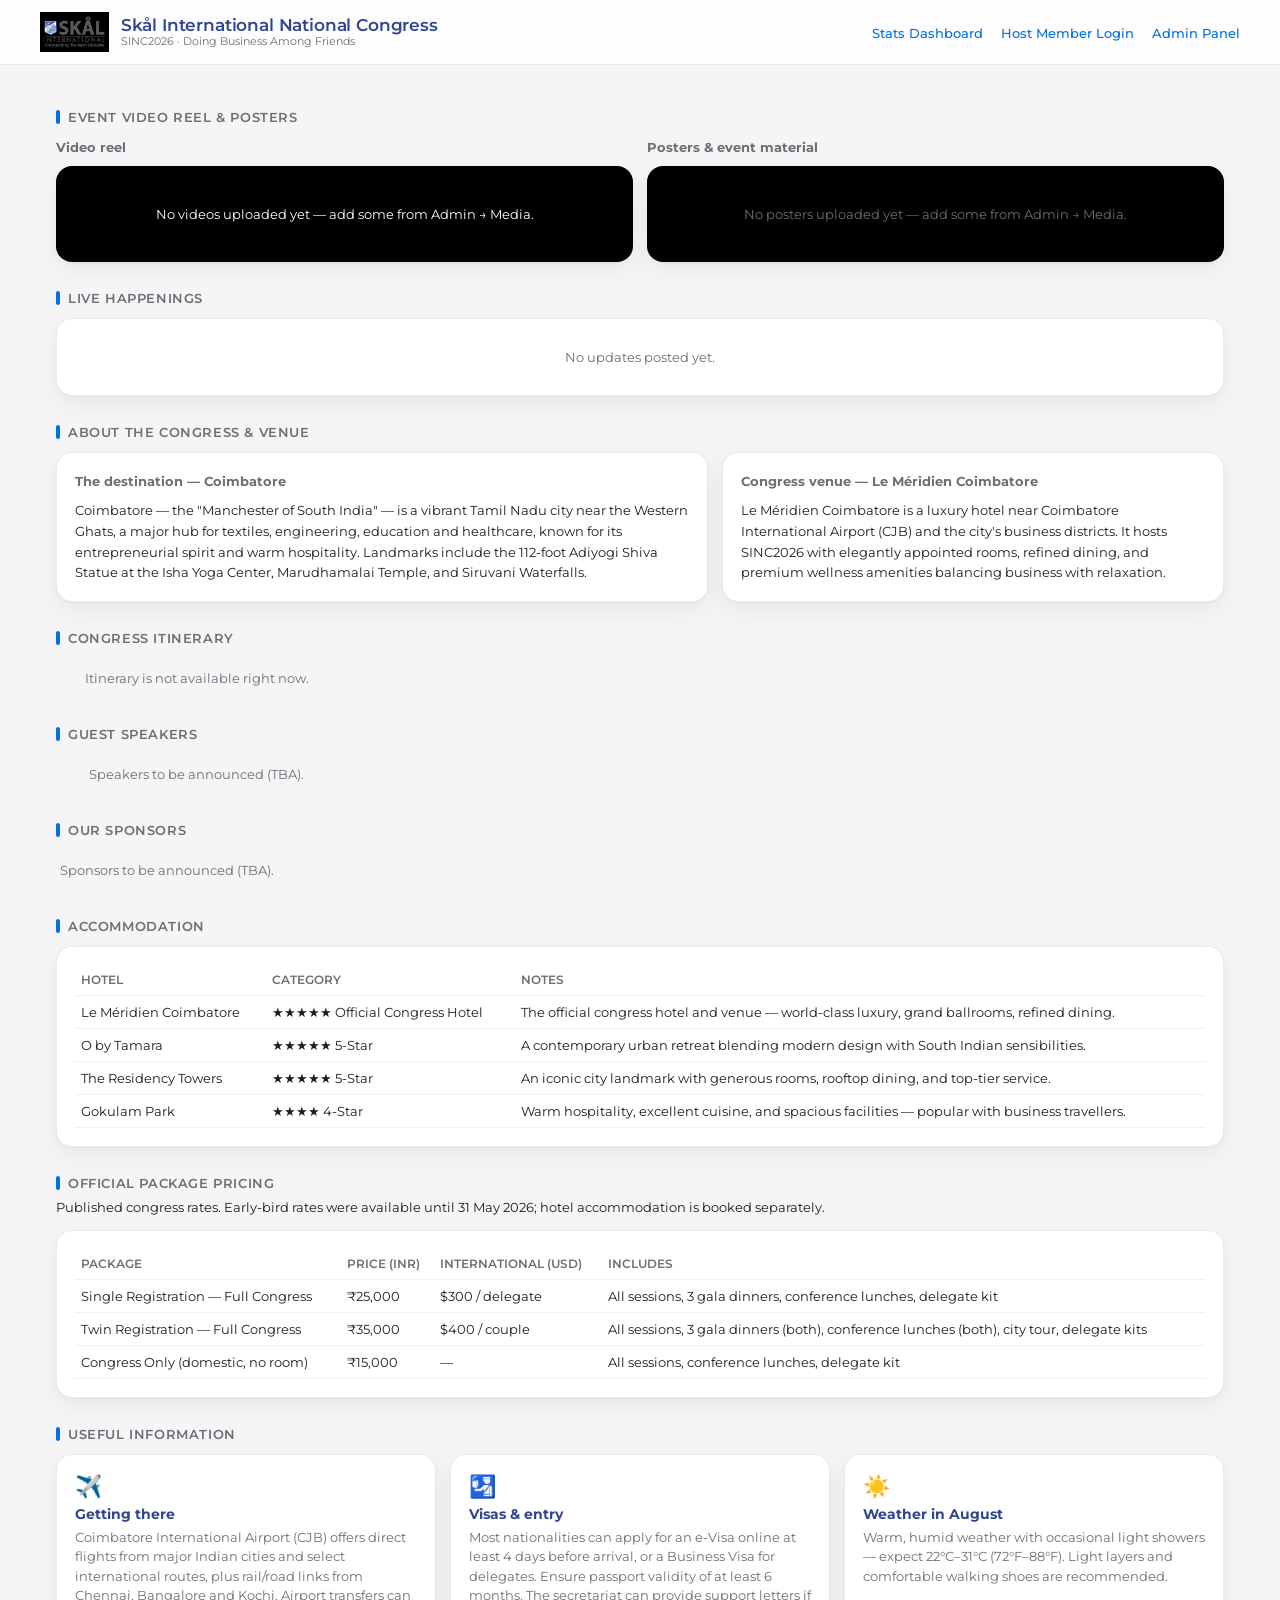
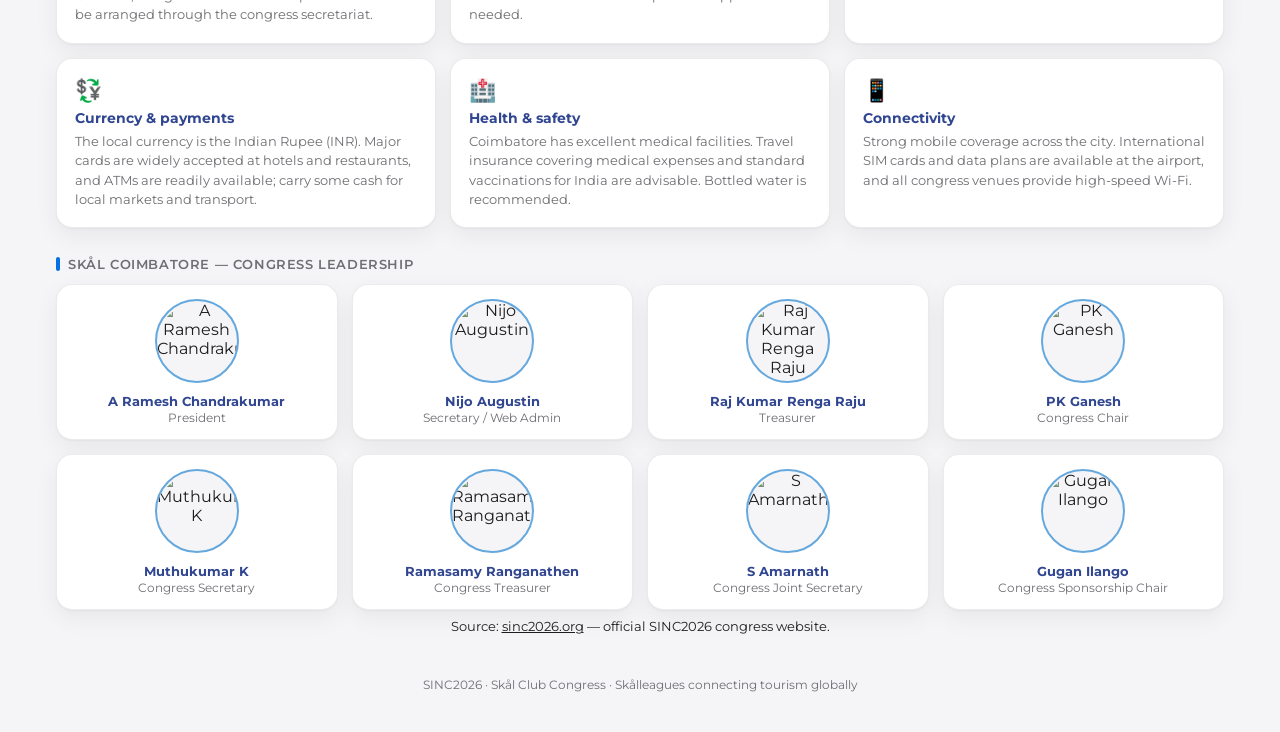
==== index.html @ 204f6970 "Show speakers and sponsors on the public homepage; admin upload UI for their photo/logo - index.html" ====
<!DOCTYPE html>
<html lang="en">
<head>
<meta charset="UTF-8" />
<meta name="viewport" content="width=device-width, initial-scale=1, maximum-scale=1" />
<title>SINC2026 — Skål International National Congress</title>
<link rel="stylesheet" href="css/styles.css" />
</head>
<body>

<header class="topbar">
  <div class="topbar-inner">
    <div class="brand">
      <img src="img/skal-logo.png" alt="Skål International" class="logo-mark" />
      <div>
        <h1>Skål International National Congress</h1>
        <span>SINC2026 · Doing Business Among Friends</span>
      </div>
    </div>
    <nav>
      <a href="dashboard.html">Stats Dashboard</a>
      <a href="host.html">Host Member Login</a>
      <a href="admin.html">Admin Panel</a>
    </nav>
  </div>
</header>

<main class="container">

  <div class="section-title">Event video reel &amp; posters</div>
  <div class="two-col media-two-col">
    <div>
      <strong style="font-size:13px;color:var(--muted)">Video reel</strong>
      <div class="media-loop" id="videoLoop" style="margin-top:10px;">
        <div class="empty" style="color:#fff;padding:40px 0;">No videos uploaded yet — add some from Admin → Media.</div>
      </div>
    </div>
    <div>
      <strong style="font-size:13px;color:var(--muted)">Posters &amp; event material</strong>
      <div class="media-loop" id="posterLoop" style="margin-top:10px;">
        <div class="empty" style="padding:40px 0;">No posters uploaded yet — add some from Admin → Media.</div>
      </div>
    </div>
  </div>

  <div class="section-title">Live happenings</div>
  <div class="card" id="happeningsFeed">
    <div class="empty">No updates posted yet.</div>
  </div>

  <div class="section-title">About the congress &amp; venue</div>
  <div class="two-col">
    <div class="card">
      <strong style="font-size:13px;color:var(--muted)">The destination — Coimbatore</strong>
      <p class="info-text">Coimbatore — the "Manchester of South India" — is a vibrant Tamil Nadu city near the Western Ghats, a major hub for textiles, engineering, education and healthcare, known for its entrepreneurial spirit and warm hospitality. Landmarks include the 112-foot Adiyogi Shiva Statue at the Isha Yoga Center, Marudhamalai Temple, and Siruvani Waterfalls.</p>
    </div>
    <div class="card">
      <strong style="font-size:13px;color:var(--muted)">Congress venue — Le Méridien Coimbatore</strong>
      <p class="info-text">Le Méridien Coimbatore is a luxury hotel near Coimbatore International Airport (CJB) and the city's business districts. It hosts SINC2026 with elegantly appointed rooms, refined dining, and premium wellness amenities balancing business with relaxation.</p>
    </div>
  </div>

  <div class="section-title">Congress itinerary</div>
  <div class="itinerary-grid" id="itineraryGrid">
    <div class="empty">Loading itinerary...</div>
  </div>

  <div class="section-title">Guest Speakers</div>
  <div class="speaker-grid" id="speakersGrid">
    <div class="empty">Loading speakers...</div>
  </div>

  <div class="section-title">Our Sponsors</div>
  <div class="sponsor-grid" id="sponsorsGrid">
    <div class="empty">Loading sponsors...</div>
  </div>

  <div class="section-title">Accommodation</div>
  <div class="card table-scroll">
    <table>
      <thead><tr><th>Hotel</th><th>Category</th><th>Notes</th></tr></thead>
      <tbody>
        <tr><td>Le Méridien Coimbatore</td><td>★★★★★ Official Congress Hotel</td><td>The official congress hotel and venue — world-class luxury, grand ballrooms, refined dining.</td></tr>
        <tr><td>O by Tamara</td><td>★★★★★ 5-Star</td><td>A contemporary urban retreat blending modern design with South Indian sensibilities.</td></tr>
        <tr><td>The Residency Towers</td><td>★★★★★ 5-Star</td><td>An iconic city landmark with generous rooms, rooftop dining, and top-tier service.</td></tr>
        <tr><td>Gokulam Park</td><td>★★★★ 4-Star</td><td>Warm hospitality, excellent cuisine, and spacious facilities — popular with business travellers.</td></tr>
      </tbody>
    </table>
  </div>

  <div class="section-title">Official package pricing</div>
  <p class="info-text" style="margin:-6px 0 12px;">Published congress rates. Early-bird rates were available until 31 May 2026; hotel accommodation is booked separately.</p>
  <div class="card table-scroll">
    <table>
      <thead><tr><th>Package</th><th>Price (INR)</th><th>International (USD)</th><th>Includes</th></tr></thead>
      <tbody>
        <tr><td>Single Registration — Full Congress</td><td>₹25,000</td><td>$300 / delegate</td><td>All sessions, 3 gala dinners, conference lunches, delegate kit</td></tr>
        <tr><td>Twin Registration — Full Congress</td><td>₹35,000</td><td>$400 / couple</td><td>All sessions, 3 gala dinners (both), conference lunches (both), city tour, delegate kits</td></tr>
        <tr><td>Congress Only (domestic, no room)</td><td>₹15,000</td><td>—</td><td>All sessions, conference lunches, delegate kit</td></tr>
      </tbody>
    </table>
  </div>

  <div class="section-title">Useful information</div>
  <div class="info-grid">
    <div class="card info-card"><div class="info-icon">✈️</div><strong>Getting there</strong><p>Coimbatore International Airport (CJB) offers direct flights from major Indian cities and select international routes, plus rail/road links from Chennai, Bangalore and Kochi. Airport transfers can be arranged through the congress secretariat.</p></div>
    <div class="card info-card"><div class="info-icon">🛂</div><strong>Visas &amp; entry</strong><p>Most nationalities can apply for an e-Visa online at least 4 days before arrival, or a Business Visa for delegates. Ensure passport validity of at least 6 months. The secretariat can provide support letters if needed.</p></div>
    <div class="card info-card"><div class="info-icon">☀️</div><strong>Weather in August</strong><p>Warm, humid weather with occasional light showers — expect 22°C–31°C (72°F–88°F). Light layers and comfortable walking shoes are recommended.</p></div>
    <div class="card info-card"><div class="info-icon">💱</div><strong>Currency &amp; payments</strong><p>The local currency is the Indian Rupee (INR). Major cards are widely accepted at hotels and restaurants, and ATMs are readily available; carry some cash for local markets and transport.</p></div>
    <div class="card info-card"><div class="info-icon">🏥</div><strong>Health &amp; safety</strong><p>Coimbatore has excellent medical facilities. Travel insurance covering medical expenses and standard vaccinations for India are advisable. Bottled water is recommended.</p></div>
    <div class="card info-card"><div class="info-icon">📱</div><strong>Connectivity</strong><p>Strong mobile coverage across the city. International SIM cards and data plans are available at the airport, and all congress venues provide high-speed Wi-Fi.</p></div>
  </div>

  <div class="section-title">Skål Coimbatore — congress leadership</div>
  <div class="leader-grid">
    <div class="card leader-card"><img src="https://sinc2026.org/leaders/1.webp" alt="A Ramesh Chandrakumar" /><strong>A Ramesh Chandrakumar</strong><span>President</span></div>
    <div class="card leader-card"><img src="https://sinc2026.org/leaders/2.webp" alt="Nijo Augustin" /><strong>Nijo Augustin</strong><span>Secretary / Web Admin</span></div>
    <div class="card leader-card"><img src="https://sinc2026.org/leaders/3.webp" alt="Raj Kumar Renga Raju" /><strong>Raj Kumar Renga Raju</strong><span>Treasurer</span></div>
    <div class="card leader-card"><img src="https://sinc2026.org/leaders/4.webp" alt="PK Ganesh" /><strong>PK Ganesh</strong><span>Congress Chair</span></div>
    <div class="card leader-card"><img src="https://sinc2026.org/leaders/5.webp" alt="Muthukumar K" /><strong>Muthukumar K</strong><span>Congress Secretary</span></div>
    <div class="card leader-card"><img src="https://sinc2026.org/leaders/6.webp" alt="Ramasamy Ranganathen" /><strong>Ramasamy Ranganathen</strong><span>Congress Treasurer</span></div>
    <div class="card leader-card"><img src="https://sinc2026.org/leaders/7.webp" alt="S Amarnath" /><strong>S Amarnath</strong><span>Congress Joint Secretary</span></div>
    <div class="card leader-card"><img src="https://sinc2026.org/leaders/8.webp" alt="Gugan Ilango" /><strong>Gugan Ilango</strong><span>Congress Sponsorship Chair</span></div>
  </div>
  <p class="info-text" style="text-align:center;margin-top:6px;">Source: <a href="https://sinc2026.org" target="_blank" rel="noopener">sinc2026.org</a> — official SINC2026 congress website.</p>

</main>

<footer>SINC2026 · Skål Club Congress · Skålleagues connecting tourism globally</footer>

<script src="js/config.js"></script>
<script src="js/public.js"></script>
</body>
</html>
---- css/styles.css ----
/* Skål International brand palette — per official Brand Guidelines,        */
/* restyled with an Apple (iPhone / iMac / macOS) design language: system    */
/* font stack, soft neutral surfaces, a crisp blue interactive accent,      */
/* frosted-glass chrome, and generous rounded corners.                      */
@import url('https://fonts.googleapis.com/css2?family=Montserrat:ital,wght@0,300;0,400;0,500;0,600;0,700;0,800;1,400;1,500&display=swap');

:root {
  --navy: #314691;        /* Skål brand dark blue — used for wordmarks/brand text */
  --navy-2: #263875;      /* darker shade for gradients */
  --lightblue: #65A8DE;   /* Skål brand light blue */
  --accent: #0071e3;      /* Apple system blue — primary interactive accent */
  --accent-dark: #0058b8;
  --accent-soft: rgba(0, 113, 227, 0.1);
  --gold: var(--accent);  /* kept as an alias so existing .btn.gold etc. pick up the new accent */
  --gold-2: #3d94e8;
  --bg: #f5f5f7;          /* Apple's canonical off-white page background */
  --card: #ffffff;
  --text: #1d1d1f;        /* Apple's near-black body text */
  --muted: #6e6e73;       /* Apple's secondary label gray */
  --green: #60CDD2;       /* Skål secondary: soft green */
  --amber: #EDD945;       /* Skål secondary: happy yellow */
  --red: #dc2626;
  --purple: #C65AD8;      /* Skål secondary: lavanda */
  --intenseblue: #70DBF3; /* Skål secondary: intense blue */
  --line: rgba(0, 0, 0, 0.08);
  --radius: 16px;
  --radius-sm: 10px;
  --shadow: 0 1px 2px rgba(0,0,0,0.04), 0 8px 24px rgba(0,0,0,0.06);
  --shadow-sm: 0 1px 3px rgba(0,0,0,0.06);
}

* { box-sizing: border-box; }

body {
  margin: 0;
  font-family: -apple-system, BlinkMacSystemFont, 'SF Pro Text', 'SF Pro Display', 'Segoe UI', 'Montserrat', Roboto, Helvetica, Arial, sans-serif;
  font-weight: 400;
  background: var(--bg);
  color: var(--text);
  -webkit-font-smoothing: antialiased;
  -moz-osx-font-smoothing: grayscale;
}

a { color: inherit; }

.topbar {
  background: rgba(255, 255, 255, 0.78);
  -webkit-backdrop-filter: blur(20px) saturate(180%);
  backdrop-filter: blur(20px) saturate(180%);
  color: var(--text);
  padding: 12px 16px;
  position: sticky;
  top: 0;
  z-index: 50;
  border-bottom: 1px solid var(--line);
}

.topbar-inner {
  max-width: 1200px;
  margin: 0 auto;
  display: flex;
  align-items: center;
  justify-content: space-between;
  gap: 12px;
}

.topbar-left {
  display: flex;
  align-items: center;
  gap: 10px;
}

.icon-btn {
  display: inline-flex;
  align-items: center;
  justify-content: center;
  width: 34px;
  height: 34px;
  border: none;
  border-radius: var(--radius-sm);
  background: rgba(0, 0, 0, 0.04);
  color: var(--text);
  cursor: pointer;
  font-size: 15px;
  transition: background 0.15s ease, transform 0.1s ease;
  flex: 0 0 auto;
}

.icon-btn:hover { background: rgba(0, 0, 0, 0.08); }
.icon-btn:active { transform: scale(0.92); }

.brand {
  display: flex;
  align-items: center;
  gap: 12px;
}

.brand .logo-mark {
  height: 40px;
  width: auto;
  display: block;
}

.brand .badge {
  background: var(--navy);
  color: #fff;
  font-weight: 700;
  font-size: 12px;
  letter-spacing: 0.5px;
  padding: 4px 8px;
  border-radius: 8px;
}

.brand h1 {
  font-size: 17px;
  font-weight: 600;
  letter-spacing: -0.01em;
  margin: 0;
  line-height: 1.1;
  color: var(--navy);
}

.brand span {
  display: block;
  font-size: 11px;
  color: var(--muted);
  font-weight: 400;
}

.topbar nav a {
  color: var(--accent);
  text-decoration: none;
  font-size: 13px;
  font-weight: 500;
  margin-left: 14px;
  transition: opacity 0.15s ease;
}

.topbar nav a:hover { opacity: 0.7; }

.container {
  max-width: 1200px;
  margin: 0 auto;
  padding: 16px;
}

.section-title {
  font-size: 13px;
  font-weight: 600;
  text-transform: uppercase;
  letter-spacing: 0.6px;
  color: var(--muted);
  margin: 28px 0 12px;
  display: flex;
  align-items: center;
  gap: 8px;
}

.section-title::before {
  content: '';
  width: 4px;
  height: 14px;
  background: var(--accent);
  border-radius: 3px;
  display: inline-block;
}

.grid-stats {
  display: grid;
  grid-template-columns: repeat(2, 1fr);
  gap: 12px;
}

.grid-stats-3 { grid-template-columns: repeat(3, 1fr); }

.stat-card.diet-veg .value { color: #1f9a86; }
.stat-card.diet-nonveg .value { color: #c0392b; }
.stat-card.diet-none .value { color: var(--muted); }

@media (min-width: 640px) {
  .grid-stats { grid-template-columns: repeat(3, 1fr); }
}
@media (min-width: 960px) {
  .grid-stats { grid-template-columns: repeat(4, 1fr); }
}

.stat-card {
  background: var(--card);
  border: 1px solid var(--line);
  border-radius: var(--radius);
  padding: 16px;
  box-shadow: var(--shadow);
  text-align: center;
  transition: transform 0.2s ease, box-shadow 0.2s ease;
}

.stat-card:hover {
  transform: translateY(-1px);
  box-shadow: 0 2px 4px rgba(0,0,0,0.04), 0 12px 28px rgba(0,0,0,0.08);
}

.stat-card .value {
  font-size: 26px;
  font-weight: 600;
  letter-spacing: -0.01em;
  color: var(--text);
}

.stat-card .label {
  font-size: 11.5px;
  color: var(--muted);
  margin-top: 4px;
  line-height: 1.3;
}

.card {
  background: var(--card);
  border: 1px solid var(--line);
  border-radius: var(--radius);
  box-shadow: var(--shadow);
  padding: 18px;
}

.chart-scroll {
  position: relative;
  overflow-y: auto;
  overflow-x: hidden;
  max-height: 340px;
  margin-top: 10px;
  -webkit-overflow-scrolling: touch;
}

.chart-scroll::-webkit-scrollbar { width: 6px; }
.chart-scroll::-webkit-scrollbar-thumb { background: #dde1ea; border-radius: 3px; }

.two-col {
  display: grid;
  grid-template-columns: 1fr;
  gap: 14px;
}

@media (min-width: 900px) {
  .two-col { grid-template-columns: 1.3fr 1fr; }
}

table {
  width: 100%;
  border-collapse: collapse;
  font-size: 13px;
}

th, td {
  text-align: left;
  padding: 8px 6px;
  border-bottom: 1px solid #eef0f5;
  white-space: nowrap;
}

th {
  color: var(--muted);
  font-weight: 600;
  font-size: 11.5px;
  text-transform: uppercase;
}

.table-scroll {
  overflow-x: auto;
  -webkit-overflow-scrolling: touch;
}

/* Wide tables (e.g. Host Members, with a long committees list) can push the
   Edit/Delete actions column off-screen with no visible scrollbar cue on some
   browsers/trackpads. Pin the actions column to the right of the scroll area
   so it's always reachable without discovering horizontal scroll first. */
.sticky-actions {
  position: sticky;
  right: 0;
  background: #fff;
  box-shadow: -6px 0 8px -6px rgba(0,0,0,0.15);
  white-space: nowrap;
}
tr:nth-child(even) .sticky-actions { background: #fff; }

/* Pins the identifying (Name) column to the left of a scrollable table so it
   stays visible while scrolling through wide tables like Host Registration &
   Payments — same idea as .sticky-actions but on the opposite edge. */
.sticky-col-left {
  position: sticky;
  left: 0;
  background: #fff;
  box-shadow: 6px 0 8px -6px rgba(0,0,0,0.15);
  white-space: nowrap;
}
tr:nth-child(even) .sticky-col-left { background: #fff; }

/* Host Registration & Payments: give every column more breathing room so the
   Status column (previously easy to miss next to dense text columns) reads
   clearly, and color the select so paid/pending is obvious at a glance. */
.host-payments-table th,
.host-payments-table td {
  padding: 14px 16px;
}
.hp-status-select {
  min-width: 120px;
  padding: 6px 10px;
  border-radius: 6px;
  font-weight: 600;
  border: 1px solid #d7dce3;
}
.hp-status-select.pending { background: #fdeaea; color: var(--red); border-color: #f6c9c9; }
.hp-status-select.paid { background: #e3f7f8; color: #1f9a86; border-color: #bfeae9; }

.pill {
  display: inline-block;
  padding: 2px 9px;
  border-radius: 999px;
  font-size: 11px;
  font-weight: 700;
}

.pill.paid { background: #e3f7f8; color: #1f9a86; }
.pill.partial { background: #fdf8e0; color: #a6900a; }
.pill.pending { background: #fdeaea; color: var(--red); }
.pill.single { background: #e9f3fc; color: var(--navy); }
.pill.double { background: #f8ecfb; color: var(--purple); }
.pill.congress_only { background: #eafbea; color: #1f8a3d; }
.pill.refunded { background: #eef1f5; color: #55606e; }
.pill.done, .pill.completed { background: #e3f7f8; color: #1f9a86; }
.pill.in_progress { background: #fdf8e0; color: #a6900a; }
.pill.not_started { background: #eef1f5; color: #55606e; }
.pill.overdue { background: #fdeaea; color: var(--red); font-weight: 800; }
tr.row-overdue td { background: #fff6f6; }

.media-two-col {
  grid-template-columns: 1fr;
}

@media (min-width: 900px) {
  .media-two-col { grid-template-columns: 1fr 1fr; }
}

.media-loop {
  position: relative;
  border-radius: var(--radius);
  overflow: hidden;
  background: #000;
  box-shadow: var(--shadow);
}

.media-loop video, .media-loop img {
  width: 100%;
  display: block;
  max-height: 50vh;
  object-fit: contain;
  background: #000;
}

.media-caption {
  position: absolute;
  top: 0;
  left: 0;
  right: 0;
  background: linear-gradient(rgba(0,0,0,0.7), transparent);
  color: #fff;
  padding: 8px 12px 20px;
  font-size: 13px;
}

.media-dots {
  display: flex;
  justify-content: center;
  gap: 6px;
  margin: 8px 0;
  background: #000;
  padding-bottom: 8px;
}

.media-dots span {
  width: 7px;
  height: 7px;
  border-radius: 50%;
  background: #4a4f5c;
}

.media-dots span.active {
  background: var(--gold);
}

.media-controls {
  display: flex;
  align-items: center;
  gap: 6px;
  background: #14151b;
  padding: 8px 10px;
  flex-wrap: wrap;
}

.media-controls.poster-controls {
  justify-content: flex-end;
}

.media-btn {
  border: none;
  background: rgba(255,255,255,0.08);
  color: #fff;
  width: 32px;
  height: 32px;
  border-radius: 8px;
  font-size: 14px;
  line-height: 1;
  cursor: pointer;
  display: inline-flex;
  align-items: center;
  justify-content: center;
  text-decoration: none;
  transition: background 0.15s ease;
}

.media-btn:hover {
  background: rgba(255,255,255,0.18);
}

.media-btn.media-download {
  width: auto;
  padding: 0 12px;
  gap: 6px;
  font-size: 12px;
  font-weight: 600;
}

.media-controls .media-volume {
  flex: 1;
  min-width: 60px;
  max-width: 120px;
  accent-color: var(--gold);
}

.feed-item {
  border-left: 3px solid var(--lightblue);
  padding: 8px 0 8px 12px;
  margin-bottom: 10px;
}

.feed-item .time {
  font-size: 11px;
  color: var(--muted);
}

.feed-item .title {
  font-weight: 700;
  font-size: 13.5px;
  margin: 2px 0;
}

.feed-item .desc {
  font-size: 12.5px;
  color: var(--muted);
}

.empty {
  color: var(--muted);
  font-size: 13px;
  padding: 12px 0;
  text-align: center;
}

.info-text {
  font-size: 13px;
  color: var(--text);
  line-height: 1.6;
  margin: 10px 0 0;
}

.itinerary-grid {
  display: grid;
  grid-template-columns: 1fr;
  gap: 14px;
}

@media (min-width: 700px) {
  .itinerary-grid { grid-template-columns: repeat(2, 1fr); }
}
@media (min-width: 1100px) {
  .itinerary-grid { grid-template-columns: repeat(4, 1fr); }
}

.itin-day-label {
  font-weight: 800;
  font-size: 13.5px;
  color: var(--navy);
  margin-bottom: 10px;
  padding-bottom: 8px;
  border-bottom: 2px solid var(--lightblue);
}

.speaker-grid, .sponsor-grid {
  display: grid;
  grid-template-columns: 1fr;
  gap: 14px;
}

@media (min-width: 700px) {
  .speaker-grid { grid-template-columns: repeat(3, 1fr); }
  .sponsor-grid { grid-template-columns: repeat(4, 1fr); }
}
@media (min-width: 1100px) {
  .speaker-grid { grid-template-columns: repeat(4, 1fr); }
  .sponsor-grid { grid-template-columns: repeat(5, 1fr); }
}

.speaker-card, .sponsor-card {
  text-align: center;
}

.speaker-card .avatar {
  width: 84px;
  height: 84px;
  border-radius: 50%;
  object-fit: cover;
  margin: 0 auto 10px;
  display: block;
  border: 2px solid var(--lightblue);
}

.speaker-card .avatar-placeholder {
  width: 84px;
  height: 84px;
  border-radius: 50%;
  margin: 0 auto 10px;
  background: var(--bg2, #eef2f8);
  display: flex;
  align-items: center;
  justify-content: center;
  font-weight: 800;
  font-size: 22px;
  color: var(--navy);
}

.speaker-card .name {
  font-weight: 700;
  font-size: 13.5px;
}

.speaker-card .role {
  font-size: 12px;
  color: var(--muted);
  margin-top: 2px;
}

.speaker-card .topic {
  font-size: 12px;
  color: var(--text);
  margin-top: 6px;
  line-height: 1.5;
}

.sponsor-card .logo {
  width: 100%;
  height: 70px;
  object-fit: contain;
  margin-bottom: 8px;
}

.sponsor-card .logo-placeholder {
  width: 100%;
  height: 70px;
  border-radius: 6px;
  background: var(--bg2, #eef2f8);
  margin-bottom: 8px;
  display: flex;
  align-items: center;
  justify-content: center;
  font-weight: 800;
  font-size: 12px;
  color: var(--navy);
}

.sponsor-card .name {
  font-weight: 700;
  font-size: 12.5px;
}

.sponsor-card .tier {
  font-size: 11px;
  color: var(--muted);
  margin-top: 2px;
}

.info-grid {
  display: grid;
  grid-template-columns: 1fr;
  gap: 14px;
}

@media (min-width: 700px) {
  .info-grid { grid-template-columns: repeat(2, 1fr); }
}
@media (min-width: 1100px) {
  .info-grid { grid-template-columns: repeat(3, 1fr); }
}

.info-card .info-icon {
  font-size: 22px;
  margin-bottom: 6px;
}

.info-card strong {
  display: block;
  font-size: 13.5px;
  color: var(--navy);
  margin-bottom: 6px;
}

.info-card p {
  font-size: 12.5px;
  color: var(--muted);
  line-height: 1.55;
  margin: 0;
}

.leader-grid {
  display: grid;
  grid-template-columns: repeat(2, 1fr);
  gap: 14px;
}

@media (min-width: 640px) {
  .leader-grid { grid-template-columns: repeat(3, 1fr); }
}
@media (min-width: 960px) {
  .leader-grid { grid-template-columns: repeat(4, 1fr); }
}

.leader-card {
  text-align: center;
  padding: 14px;
}

.leader-card img {
  width: 84px;
  height: 84px;
  border-radius: 50%;
  object-fit: cover;
  margin: 0 auto 10px;
  display: block;
  background: var(--bg);
  border: 2px solid var(--lightblue);
}

.leader-card strong {
  display: block;
  font-size: 13px;
  color: var(--navy);
}

.leader-card span {
  display: block;
  font-size: 11.5px;
  color: var(--muted);
  margin-top: 2px;
}

footer {
  text-align: center;
  padding: 24px 16px 40px;
  font-size: 12px;
  color: var(--muted);
}

/* --- Admin panel: sidebar shell --- */
.admin-shell {
  display: flex;
  align-items: flex-start;
}

.sidebar {
  flex: 0 0 264px;
  width: 264px;
  overflow: hidden;
  transition: width 0.28s cubic-bezier(.4,0,.2,1), flex-basis 0.28s cubic-bezier(.4,0,.2,1), opacity 0.2s ease;
  position: sticky;
  top: 65px;
  height: calc(100vh - 65px);
  border-right: 1px solid var(--line);
  background: rgba(255,255,255,0.6);
}

.admin-shell.sidebar-hidden .sidebar {
  flex-basis: 0;
  width: 0;
  border-right: none;
  opacity: 0;
}

.sidebar-inner {
  width: 264px;
  height: 100%;
  overflow-y: auto;
  padding: 18px 14px 40px;
}

.sidebar-inner::-webkit-scrollbar { width: 6px; }
.sidebar-inner::-webkit-scrollbar-thumb { background: #dde1ea; border-radius: 3px; }

@media (max-width: 860px) {
  .sidebar {
    position: fixed;
    top: 65px;
    left: 0;
    z-index: 40;
    box-shadow: 0 12px 32px rgba(0,0,0,0.14);
  }
  .admin-shell:not(.sidebar-hidden) .sidebar {
    width: 264px;
    flex-basis: 264px;
  }
}

.admin-main {
  flex: 1 1 auto;
  min-width: 0;
}

.nav-group {
  margin-bottom: 4px;
}

.nav-group-label {
  list-style: none;
  display: flex;
  align-items: center;
  justify-content: space-between;
  font-size: 11px;
  font-weight: 600;
  text-transform: uppercase;
  letter-spacing: 0.6px;
  color: var(--muted);
  padding: 10px 10px 6px;
  cursor: pointer;
  user-select: none;
}

.nav-group-label::-webkit-details-marker { display: none; }
.nav-group-label::marker { content: ''; display: none; }

.nav-group-label:hover { color: var(--text); }

.nav-group-label .chevron {
  font-size: 10px;
  transition: transform 0.2s ease;
  color: var(--muted);
}

.nav-group[open] .nav-group-label .chevron { transform: rotate(90deg); }

.admin-nav {
  display: flex;
  flex-direction: column;
  gap: 2px;
}

.admin-nav button {
  display: block;
  width: 100%;
  text-align: left;
  background: transparent;
  color: var(--text);
  border: none;
  padding: 9px 12px;
  border-radius: var(--radius-sm);
  font-size: 13.5px;
  font-family: inherit;
  cursor: pointer;
  transition: background 0.12s ease, color 0.12s ease;
  white-space: nowrap;
  overflow: hidden;
  text-overflow: ellipsis;
}

.admin-nav button:hover {
  background: rgba(0, 0, 0, 0.045);
}

.admin-nav button.active {
  background: var(--accent-soft);
  color: var(--accent);
  font-weight: 600;
}

.tab-panel { display: none; }
.tab-panel.active { display: block; }

.form-grid {
  display: grid;
  grid-template-columns: 1fr;
  gap: 10px;
}

@media (min-width: 700px) {
  .form-grid.cols-2 { grid-template-columns: 1fr 1fr; }
  .form-grid.cols-3 { grid-template-columns: 1fr 1fr 1fr; }
}

label {
  font-size: 12px;
  font-weight: 500;
  color: var(--muted);
  display: block;
  margin-bottom: 4px;
}

input, select, textarea {
  width: 100%;
  padding: 9px 11px;
  border: 1px solid #d9d9de;
  border-radius: var(--radius-sm);
  font-size: 14px;
  font-family: inherit;
  background: #fff;
  color: var(--text);
  transition: border-color 0.15s ease, box-shadow 0.15s ease;
}

input:focus, select:focus, textarea:focus {
  outline: none;
  border-color: var(--accent);
  box-shadow: 0 0 0 4px var(--accent-soft);
}

textarea { resize: vertical; min-height: 60px; }

.btn {
  display: inline-block;
  background: var(--text);
  color: #fff;
  border: none;
  padding: 9px 18px;
  border-radius: var(--radius-sm);
  font-size: 14px;
  font-weight: 500;
  font-family: inherit;
  cursor: pointer;
  transition: background 0.15s ease, transform 0.1s ease, opacity 0.15s ease;
}

.btn:hover { opacity: 0.88; }
.btn:active { transform: scale(0.97); }

.btn.gold { background: var(--accent); color: #fff; }
.btn.gold:hover { background: var(--accent-dark); opacity: 1; }
.btn.outline { background: transparent; color: var(--text); border: 1px solid #d9d9de; }
.btn.outline:hover { background: rgba(0,0,0,0.04); opacity: 1; }
.btn.danger { background: var(--red); }
.btn.small { padding: 6px 12px; font-size: 12.5px; border-radius: 8px; }

.field { margin-bottom: 10px; }

.hint {
  font-size: 11.5px;
  color: var(--muted);
  margin-top: 4px;
}

.toast {
  position: fixed;
  bottom: 22px;
  left: 50%;
  transform: translateX(-50%) translateY(8px);
  background: rgba(29, 29, 31, 0.92);
  -webkit-backdrop-filter: blur(16px);
  backdrop-filter: blur(16px);
  color: #fff;
  padding: 11px 20px;
  border-radius: 999px;
  font-size: 13px;
  z-index: 200;
  box-shadow: 0 8px 30px rgba(0,0,0,0.25);
  opacity: 0;
  transition: opacity 0.25s ease, transform 0.25s ease;
  pointer-events: none;
}

.toast.show { opacity: 1; transform: translateX(-50%) translateY(0); }

/* Shared checklist modal (Sponsors/Speakers/Guest Visitors/goodies checklist) */
.modal-overlay {
  position: fixed;
  inset: 0;
  background: rgba(29, 29, 31, 0.45);
  display: flex;
  align-items: center;
  justify-content: center;
  z-index: 300;
  padding: 20px;
}
.modal-card {
  background: var(--card);
  border-radius: var(--radius);
  box-shadow: 0 20px 60px rgba(0,0,0,0.3);
  width: 100%;
  max-width: 560px;
  max-height: 86vh;
  overflow-y: auto;
  padding: 20px 22px;
}
.modal-header {
  display: flex;
  align-items: center;
  justify-content: space-between;
  margin-bottom: 10px;
}
.modal-close {
  background: none;
  border: none;
  font-size: 22px;
  line-height: 1;
  color: var(--muted);
  cursor: pointer;
  padding: 4px 8px;
}
.modal-close:hover { color: var(--text); }
.checklist-row {
  display: flex;
  align-items: center;
  gap: 8px;
  padding: 7px 0;
  border-bottom: 1px solid var(--line);
}
.checklist-row .checklist-label { flex: 1; font-size: 13.5px; }
.checklist-row.status-done .checklist-label { text-decoration: line-through; color: var(--muted); }

.action-row {
  display: flex;
  gap: 8px;
  flex-wrap: wrap;
  margin-top: 10px;
}

.thumb-grid {
  display: grid;
  grid-template-columns: repeat(auto-fill, minmax(120px, 1fr));
  gap: 10px;
}

.thumb {
  background: var(--card);
  border-radius: 10px;
  overflow: hidden;
  box-shadow: var(--shadow);
  font-size: 11px;
}

.thumb img, .thumb video {
  width: 100%;
  height: 90px;
  object-fit: cover;
  background: #000;
}

.thumb .meta {
  padding: 6px;
  display: flex;
  justify-content: space-between;
  align-items: center;
  gap: 4px;
}

/* --- Admin login / signup gate --- */
#authGate {
  margin-top: 60px;
}

#authGate .card {
  margin-bottom: 14px;
}
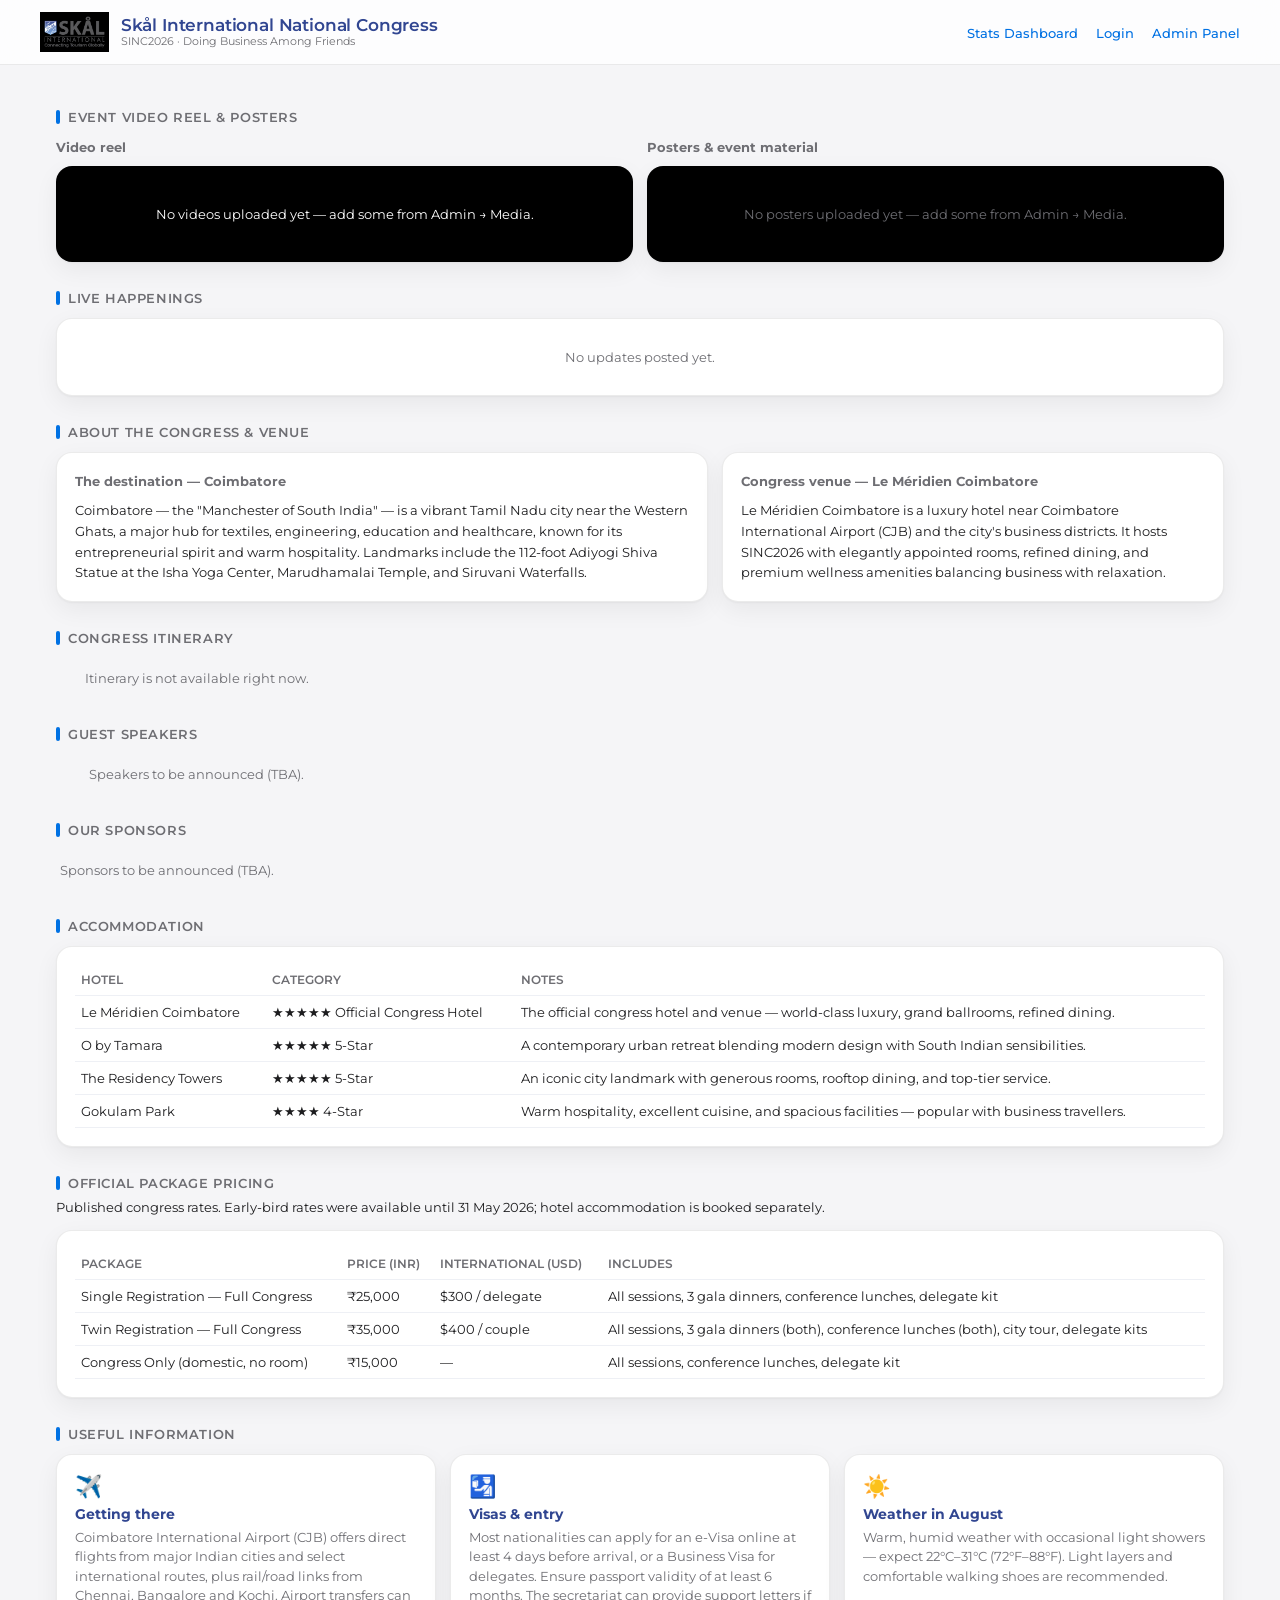
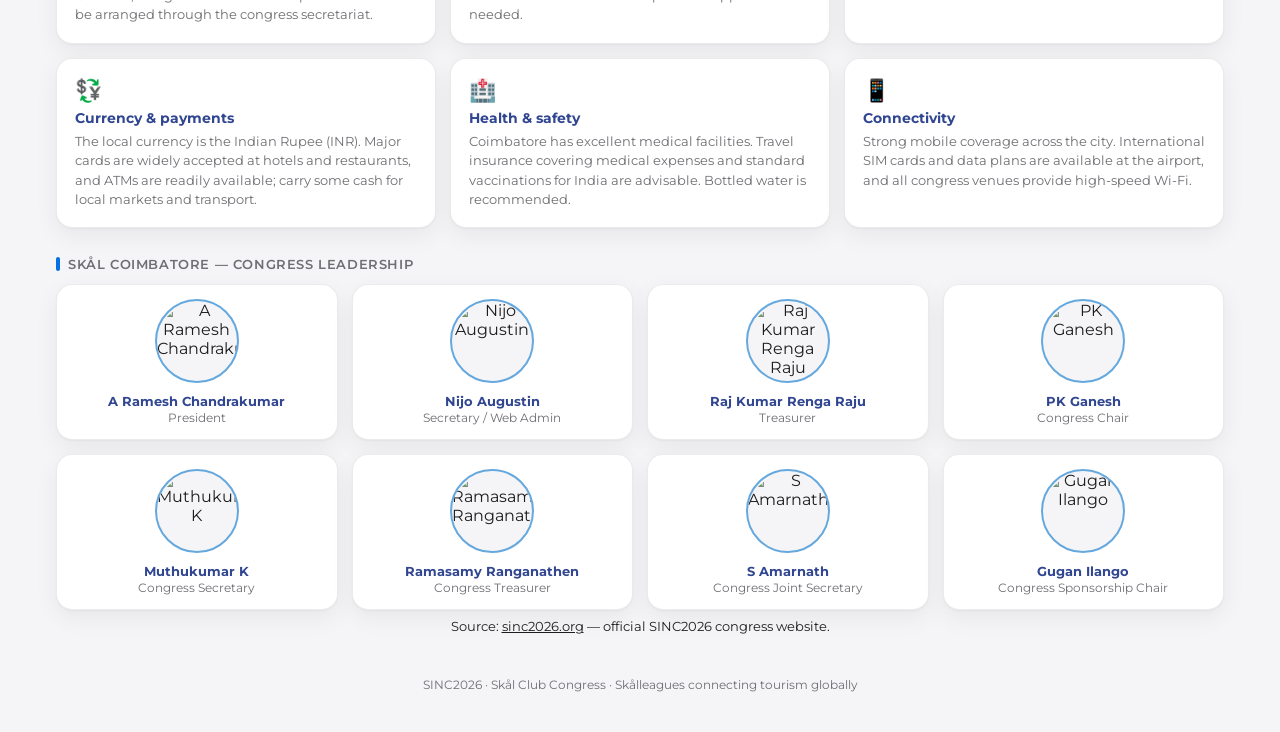
==== commit da202497: "Consolidate host/media/driver/transporter into one shared login.html - New login.html + js/login.js:" ====
--- a/index.html
+++ b/index.html
@@ -19,7 +19,7 @@
     </div>
     <nav>
       <a href="dashboard.html">Stats Dashboard</a>
-      <a href="host.html">Host Member Login</a>
+      <a href="login.html">Login</a>
       <a href="admin.html">Admin Panel</a>
     </nav>
   </div>
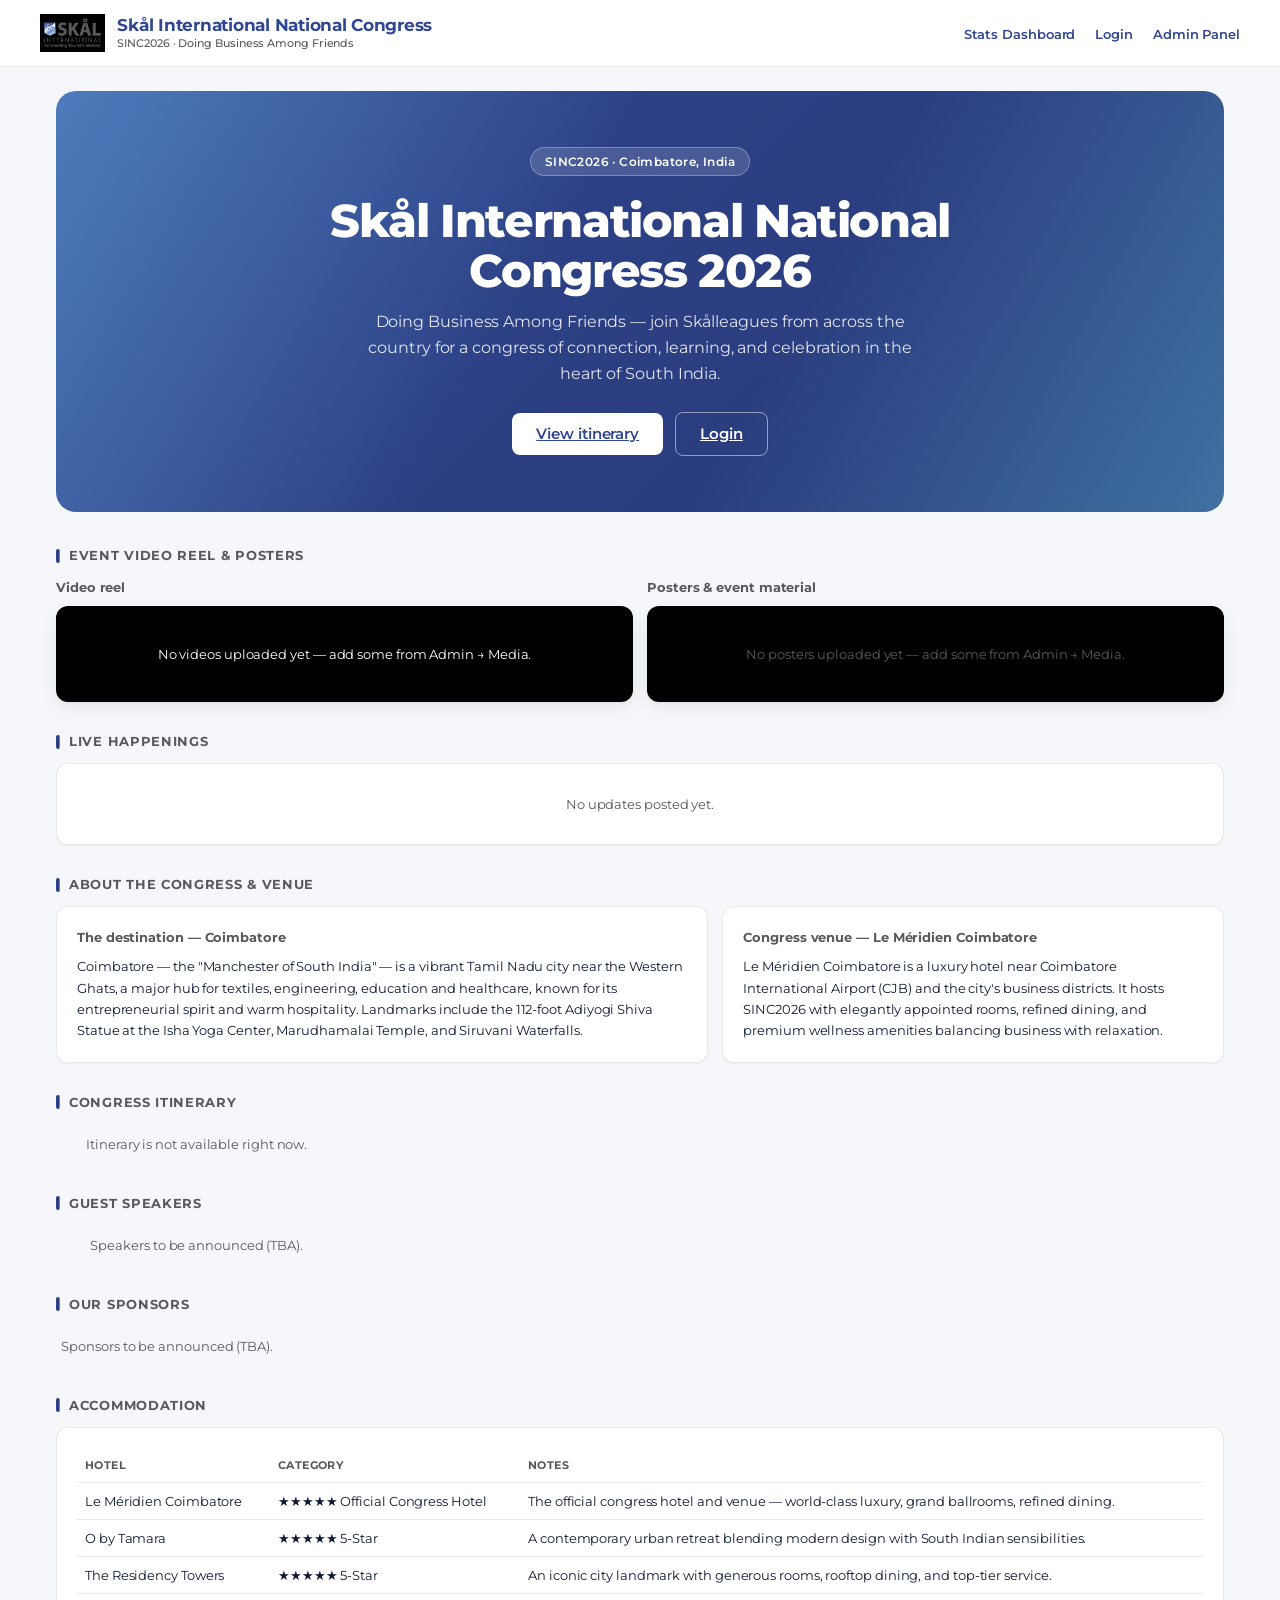
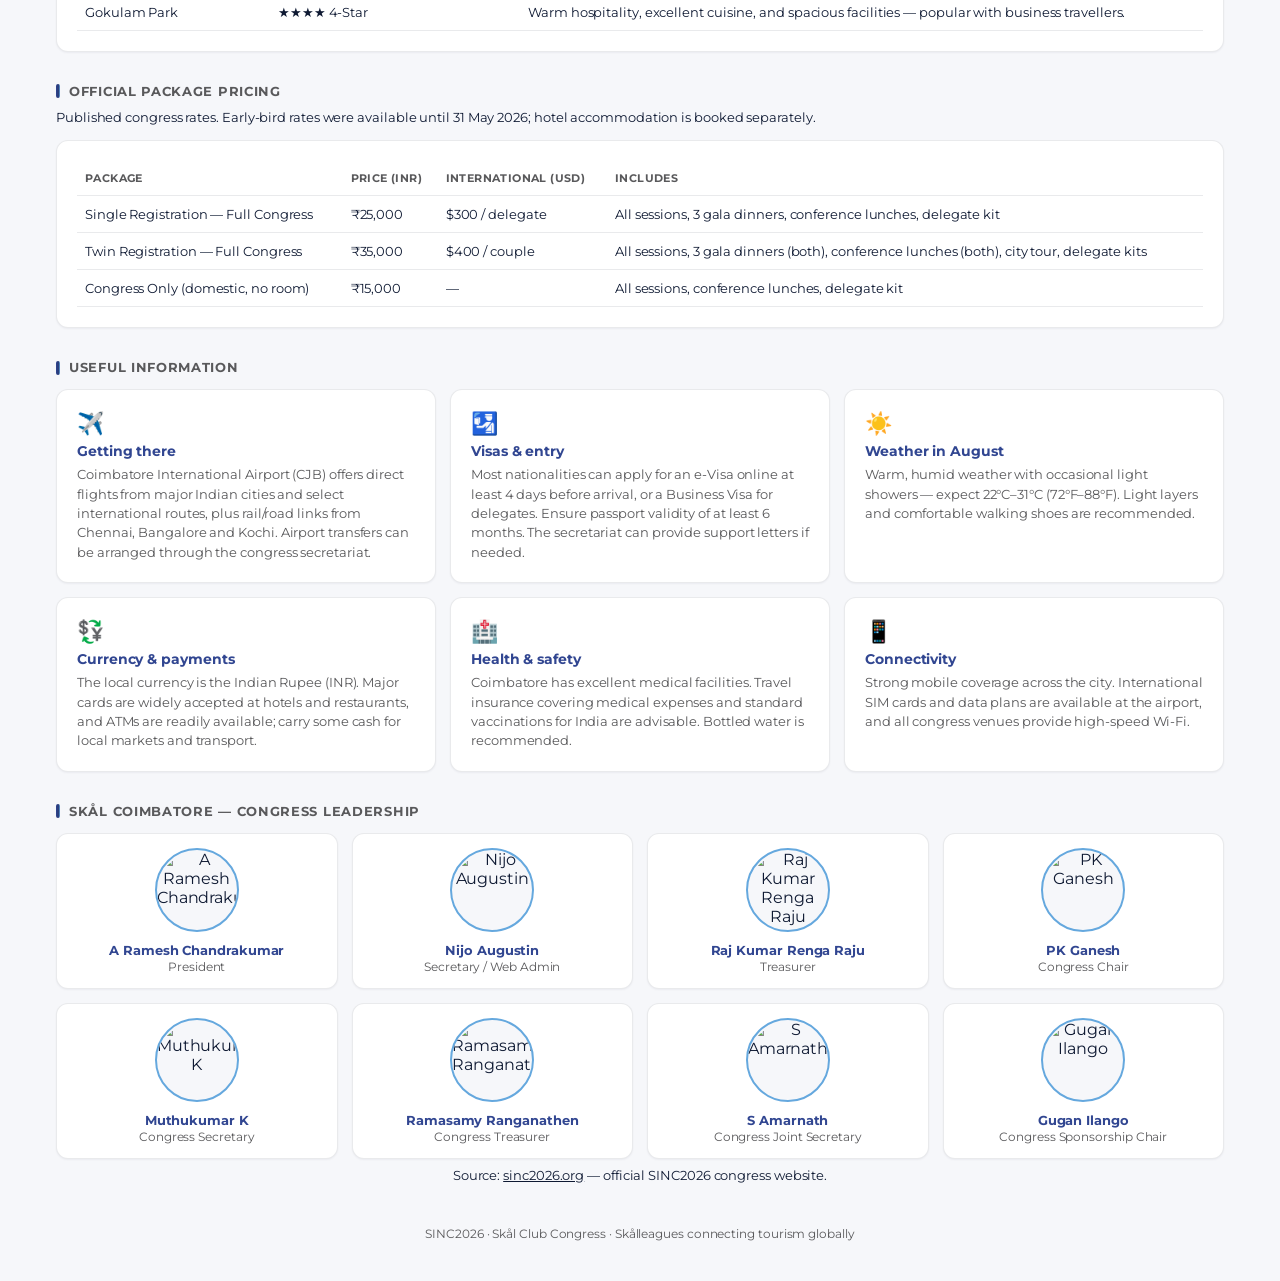
==== commit 4681c81e: "Redesign site aesthetics: Skål brand colors + Stripe-style layout Per the official Skål Internationa" ====
--- a/index.html
+++ b/index.html
@@ -26,6 +26,16 @@
 </header>
 
 <main class="container">
+
+  <section class="hero">
+    <span class="hero-eyebrow">SINC2026 · Coimbatore, India</span>
+    <h2>Skål International National Congress 2026</h2>
+    <p>Doing Business Among Friends — join Skålleagues from across the country for a congress of connection, learning, and celebration in the heart of South India.</p>
+    <div class="hero-actions">
+      <a href="#itineraryGrid" class="btn on-hero-primary">View itinerary</a>
+      <a href="login.html" class="btn on-hero-outline">Login</a>
+    </div>
+  </section>
 
   <div class="section-title">Event video reel &amp; posters</div>
   <div class="two-col media-two-col">
--- a/css/styles.css
+++ b/css/styles.css
@@ -1,54 +1,74 @@
-/* Skål International brand palette — per official Brand Guidelines,        */
-/* restyled with an Apple (iPhone / iMac / macOS) design language: system    */
-/* font stack, soft neutral surfaces, a crisp blue interactive accent,      */
-/* frosted-glass chrome, and generous rounded corners.                      */
+/* Skål International brand palette — per official Brand Guidelines (2025    */
+/* Update): dark blue #314691, light blue #65A8DE, grey 80% #59595B, plus    */
+/* the approved secondary palette (intense blue, soft green, happy yellow,  */
+/* lavanda). Montserrat is the mandated brand typeface.                     */
+/*                                                                          */
+/* Layout language is restyled after Stripe.com: crisp white surfaces,      */
+/* bold confident headings, generous whitespace, thin precise borders,      */
+/* subtle elevation on hover rather than heavy drop shadows, and a          */
+/* restrained brand-navy accent used consistently for every interactive     */
+/* element (links, primary buttons, focus rings, active nav state).         */
 @import url('https://fonts.googleapis.com/css2?family=Montserrat:ital,wght@0,300;0,400;0,500;0,600;0,700;0,800;1,400;1,500&display=swap');
 
 :root {
-  --navy: #314691;        /* Skål brand dark blue — used for wordmarks/brand text */
-  --navy-2: #263875;      /* darker shade for gradients */
-  --lightblue: #65A8DE;   /* Skål brand light blue */
-  --accent: #0071e3;      /* Apple system blue — primary interactive accent */
-  --accent-dark: #0058b8;
-  --accent-soft: rgba(0, 113, 227, 0.1);
-  --gold: var(--accent);  /* kept as an alias so existing .btn.gold etc. pick up the new accent */
-  --gold-2: #3d94e8;
-  --bg: #f5f5f7;          /* Apple's canonical off-white page background */
+  --navy: #314691;          /* Skål brand dark blue — primary interactive accent */
+  --navy-2: #263875;        /* darker shade, used in gradients */
+  --navy-deep: #202f5e;     /* hover/active state for navy buttons & links */
+  --lightblue: #65A8DE;     /* Skål brand light blue — secondary accent */
+  --intenseblue: #70DBF3;   /* Skål secondary: intense blue */
+  --green: #60CDD2;         /* Skål secondary: soft green */
+  --amber: #EDD945;         /* Skål secondary: happy yellow */
+  --purple: #C65AD8;        /* Skål secondary: lavanda */
+  --grey80: #59595B;        /* Skål brand grey 80% */
+
+  --accent: var(--navy);
+  --accent-dark: var(--navy-deep);
+  --accent-soft: rgba(49, 70, 145, 0.08);
+  --gold: var(--accent);    /* kept as an alias so existing .btn.gold etc. pick up the brand accent */
+  --gold-2: var(--lightblue);
+
+  --bg: #f6f7fa;            /* cool, crisp off-white page background */
+  --bg2: #eef1f7;
   --card: #ffffff;
-  --text: #1d1d1f;        /* Apple's near-black body text */
-  --muted: #6e6e73;       /* Apple's secondary label gray */
-  --green: #60CDD2;       /* Skål secondary: soft green */
-  --amber: #EDD945;       /* Skål secondary: happy yellow */
+  --text: #0f1a33;          /* near-black with a faint navy cast, Stripe-style body text */
+  --muted: var(--grey80);   /* Skål brand grey for secondary text */
   --red: #dc2626;
-  --purple: #C65AD8;      /* Skål secondary: lavanda */
-  --intenseblue: #70DBF3; /* Skål secondary: intense blue */
-  --line: rgba(0, 0, 0, 0.08);
-  --radius: 16px;
-  --radius-sm: 10px;
-  --shadow: 0 1px 2px rgba(0,0,0,0.04), 0 8px 24px rgba(0,0,0,0.06);
-  --shadow-sm: 0 1px 3px rgba(0,0,0,0.06);
+  --line: rgba(15, 26, 51, 0.09);
+  --line-strong: rgba(15, 26, 51, 0.14);
+
+  --radius: 12px;
+  --radius-sm: 8px;
+  --radius-lg: 20px;
+
+  --shadow-sm: 0 1px 2px rgba(15, 26, 51, 0.05);
+  --shadow: 0 1px 2px rgba(15, 26, 51, 0.04), 0 6px 18px rgba(15, 26, 51, 0.07);
+  --shadow-lift: 0 16px 36px rgba(15, 26, 51, 0.12), 0 2px 6px rgba(15, 26, 51, 0.06);
+
+  --grad-brand: linear-gradient(90deg, var(--navy) 0%, var(--navy-2) 60%, var(--lightblue) 100%);
+  --grad-brand-soft: linear-gradient(135deg, rgba(49,70,145,0.06), rgba(101,168,222,0.10));
 }
 
 * { box-sizing: border-box; }
 
 body {
   margin: 0;
-  font-family: -apple-system, BlinkMacSystemFont, 'SF Pro Text', 'SF Pro Display', 'Segoe UI', 'Montserrat', Roboto, Helvetica, Arial, sans-serif;
+  font-family: 'Montserrat', -apple-system, BlinkMacSystemFont, 'Segoe UI', Roboto, Helvetica, Arial, sans-serif;
   font-weight: 400;
   background: var(--bg);
   color: var(--text);
   -webkit-font-smoothing: antialiased;
   -moz-osx-font-smoothing: grayscale;
+  letter-spacing: -0.005em;
 }
 
 a { color: inherit; }
 
 .topbar {
-  background: rgba(255, 255, 255, 0.78);
-  -webkit-backdrop-filter: blur(20px) saturate(180%);
-  backdrop-filter: blur(20px) saturate(180%);
+  background: rgba(255, 255, 255, 0.94);
+  -webkit-backdrop-filter: blur(10px) saturate(160%);
+  backdrop-filter: blur(10px) saturate(160%);
   color: var(--text);
-  padding: 12px 16px;
+  padding: 14px 16px;
   position: sticky;
   top: 0;
   z-index: 50;
@@ -78,7 +98,7 @@
   height: 34px;
   border: none;
   border-radius: var(--radius-sm);
-  background: rgba(0, 0, 0, 0.04);
+  background: rgba(15, 26, 51, 0.045);
   color: var(--text);
   cursor: pointer;
   font-size: 15px;
@@ -86,7 +106,7 @@
   flex: 0 0 auto;
 }
 
-.icon-btn:hover { background: rgba(0, 0, 0, 0.08); }
+.icon-btn:hover { background: rgba(15, 26, 51, 0.09); }
 .icon-btn:active { transform: scale(0.92); }
 
 .brand {
@@ -96,7 +116,7 @@
 }
 
 .brand .logo-mark {
-  height: 40px;
+  height: 38px;
   width: auto;
   display: block;
 }
@@ -108,15 +128,15 @@
   font-size: 12px;
   letter-spacing: 0.5px;
   padding: 4px 8px;
-  border-radius: 8px;
+  border-radius: 6px;
 }
 
 .brand h1 {
   font-size: 17px;
-  font-weight: 600;
-  letter-spacing: -0.01em;
+  font-weight: 700;
+  letter-spacing: -0.015em;
   margin: 0;
-  line-height: 1.1;
+  line-height: 1.15;
   color: var(--navy);
 }
 
@@ -124,19 +144,19 @@
   display: block;
   font-size: 11px;
   color: var(--muted);
-  font-weight: 400;
+  font-weight: 500;
 }
 
 .topbar nav a {
-  color: var(--accent);
+  color: var(--navy);
   text-decoration: none;
   font-size: 13px;
-  font-weight: 500;
-  margin-left: 14px;
-  transition: opacity 0.15s ease;
-}
-
-.topbar nav a:hover { opacity: 0.7; }
+  font-weight: 600;
+  margin-left: 16px;
+  transition: color 0.15s ease;
+}
+
+.topbar nav a:hover { color: var(--navy-deep); }
 
 .container {
   max-width: 1200px;
@@ -145,22 +165,22 @@
 }
 
 .section-title {
-  font-size: 13px;
-  font-weight: 600;
+  font-size: 12.5px;
+  font-weight: 700;
   text-transform: uppercase;
-  letter-spacing: 0.6px;
-  color: var(--muted);
-  margin: 28px 0 12px;
-  display: flex;
-  align-items: center;
-  gap: 8px;
+  letter-spacing: 0.7px;
+  color: var(--muted);
+  margin: 32px 0 14px;
+  display: flex;
+  align-items: center;
+  gap: 9px;
 }
 
 .section-title::before {
   content: '';
   width: 4px;
   height: 14px;
-  background: var(--accent);
+  background: var(--grad-brand);
   border-radius: 3px;
   display: inline-block;
 }
@@ -188,37 +208,129 @@
   background: var(--card);
   border: 1px solid var(--line);
   border-radius: var(--radius);
-  padding: 16px;
-  box-shadow: var(--shadow);
+  padding: 18px 16px;
+  box-shadow: var(--shadow-sm);
   text-align: center;
-  transition: transform 0.2s ease, box-shadow 0.2s ease;
+  transition: transform 0.2s cubic-bezier(.2,.8,.2,1), box-shadow 0.2s ease, border-color 0.2s ease;
 }
 
 .stat-card:hover {
-  transform: translateY(-1px);
-  box-shadow: 0 2px 4px rgba(0,0,0,0.04), 0 12px 28px rgba(0,0,0,0.08);
+  transform: translateY(-2px);
+  box-shadow: var(--shadow-lift);
+  border-color: var(--line-strong);
 }
 
 .stat-card .value {
-  font-size: 26px;
-  font-weight: 600;
-  letter-spacing: -0.01em;
+  font-size: 27px;
+  font-weight: 700;
+  letter-spacing: -0.02em;
   color: var(--text);
+  font-variant-numeric: tabular-nums;
 }
 
 .stat-card .label {
   font-size: 11.5px;
   color: var(--muted);
   margin-top: 4px;
-  line-height: 1.3;
+  line-height: 1.35;
+  font-weight: 500;
 }
 
 .card {
   background: var(--card);
   border: 1px solid var(--line);
   border-radius: var(--radius);
-  box-shadow: var(--shadow);
-  padding: 18px;
+  box-shadow: var(--shadow-sm);
+  padding: 20px;
+}
+
+/* --- Marketing hero (public homepage) --- */
+.hero {
+  position: relative;
+  margin: 8px 0 36px;
+  padding: 56px 32px;
+  border-radius: var(--radius-lg);
+  background: var(--navy);
+  background-image:
+    linear-gradient(120deg, rgba(101,168,222,0.55) 0%, rgba(101,168,222,0) 42%),
+    linear-gradient(300deg, rgba(112,219,243,0.35) 0%, rgba(112,219,243,0) 38%),
+    linear-gradient(135deg, var(--navy) 0%, var(--navy-2) 100%);
+  color: #fff;
+  overflow: hidden;
+  text-align: center;
+}
+
+.hero-eyebrow {
+  display: inline-flex;
+  align-items: center;
+  gap: 7px;
+  background: rgba(255,255,255,0.14);
+  border: 1px solid rgba(255,255,255,0.28);
+  color: #fff;
+  font-size: 12px;
+  font-weight: 600;
+  letter-spacing: 0.4px;
+  padding: 6px 14px;
+  border-radius: 999px;
+  margin-bottom: 20px;
+}
+
+.hero h2 {
+  font-size: clamp(28px, 5vw, 46px);
+  font-weight: 800;
+  letter-spacing: -0.03em;
+  line-height: 1.08;
+  margin: 0 0 14px;
+  max-width: 780px;
+  margin-left: auto;
+  margin-right: auto;
+}
+
+.hero p {
+  font-size: 16px;
+  font-weight: 400;
+  line-height: 1.6;
+  color: rgba(255,255,255,0.86);
+  max-width: 560px;
+  margin: 0 auto 26px;
+}
+
+.hero-actions {
+  display: flex;
+  align-items: center;
+  justify-content: center;
+  gap: 12px;
+  flex-wrap: wrap;
+}
+
+.hero-actions .btn {
+  padding: 12px 24px;
+  font-size: 14.5px;
+}
+
+.hero-actions .btn.on-hero-primary {
+  background: #fff;
+  color: var(--navy);
+}
+.hero-actions .btn.on-hero-primary:hover { background: #eef2fb; opacity: 1; }
+
+.hero-actions .btn.on-hero-outline {
+  background: transparent;
+  color: #fff;
+  border: 1px solid rgba(255,255,255,0.5);
+}
+.hero-actions .btn.on-hero-outline:hover { background: rgba(255,255,255,0.12); opacity: 1; }
+
+/* Light-blue highlight banner — mirrors the "tip" callout bars used         */
+/* throughout the official Skål brand guidelines deck.                      */
+.callout {
+  background: rgba(101, 168, 222, 0.16);
+  border: 1px solid rgba(101, 168, 222, 0.3);
+  border-radius: var(--radius-sm);
+  padding: 14px 16px;
+  font-size: 13px;
+  color: var(--navy-2);
+  line-height: 1.55;
 }
 
 .chart-scroll {
@@ -251,16 +363,25 @@
 
 th, td {
   text-align: left;
-  padding: 8px 6px;
-  border-bottom: 1px solid #eef0f5;
+  padding: 10px 8px;
+  border-bottom: 1px solid var(--line);
   white-space: nowrap;
 }
 
 th {
   color: var(--muted);
-  font-weight: 600;
-  font-size: 11.5px;
+  font-weight: 700;
+  font-size: 11px;
   text-transform: uppercase;
+  letter-spacing: 0.4px;
+}
+
+tbody tr {
+  transition: background 0.12s ease;
+}
+
+tbody tr:hover td {
+  background: rgba(49, 70, 145, 0.035);
 }
 
 .table-scroll {
@@ -276,7 +397,7 @@
   position: sticky;
   right: 0;
   background: #fff;
-  box-shadow: -6px 0 8px -6px rgba(0,0,0,0.15);
+  box-shadow: -6px 0 8px -6px rgba(15,26,51,0.15);
   white-space: nowrap;
 }
 tr:nth-child(even) .sticky-actions { background: #fff; }
@@ -288,7 +409,7 @@
   position: sticky;
   left: 0;
   background: #fff;
-  box-shadow: 6px 0 8px -6px rgba(0,0,0,0.15);
+  box-shadow: 6px 0 8px -6px rgba(15,26,51,0.15);
   white-space: nowrap;
 }
 tr:nth-child(even) .sticky-col-left { background: #fff; }
@@ -312,16 +433,17 @@
 
 .pill {
   display: inline-block;
-  padding: 2px 9px;
+  padding: 3px 10px;
   border-radius: 999px;
   font-size: 11px;
   font-weight: 700;
+  letter-spacing: 0.1px;
 }
 
 .pill.paid { background: #e3f7f8; color: #1f9a86; }
 .pill.partial { background: #fdf8e0; color: #a6900a; }
 .pill.pending { background: #fdeaea; color: var(--red); }
-.pill.single { background: #e9f3fc; color: var(--navy); }
+.pill.single { background: #e9f0fc; color: var(--navy); }
 .pill.double { background: #f8ecfb; color: var(--purple); }
 .pill.congress_only { background: #eafbea; color: #1f8a3d; }
 .pill.refunded { background: #eef1f5; color: #55606e; }
@@ -383,7 +505,7 @@
 }
 
 .media-dots span.active {
-  background: var(--gold);
+  background: var(--lightblue);
 }
 
 .media-controls {
@@ -432,7 +554,7 @@
   flex: 1;
   min-width: 60px;
   max-width: 120px;
-  accent-color: var(--gold);
+  accent-color: var(--lightblue);
 }
 
 .feed-item {
@@ -467,7 +589,7 @@
 .info-text {
   font-size: 13px;
   color: var(--text);
-  line-height: 1.6;
+  line-height: 1.65;
   margin: 10px 0 0;
 }
 
@@ -674,15 +796,15 @@
 }
 
 .sidebar {
-  flex: 0 0 264px;
-  width: 264px;
+  flex: 0 0 260px;
+  width: 260px;
   overflow: hidden;
   transition: width 0.28s cubic-bezier(.4,0,.2,1), flex-basis 0.28s cubic-bezier(.4,0,.2,1), opacity 0.2s ease;
   position: sticky;
-  top: 65px;
-  height: calc(100vh - 65px);
+  top: 67px;
+  height: calc(100vh - 67px);
   border-right: 1px solid var(--line);
-  background: rgba(255,255,255,0.6);
+  background: #fbfcfd;
 }
 
 .admin-shell.sidebar-hidden .sidebar {
@@ -693,7 +815,7 @@
 }
 
 .sidebar-inner {
-  width: 264px;
+  width: 260px;
   height: 100%;
   overflow-y: auto;
   padding: 18px 14px 40px;
@@ -705,14 +827,14 @@
 @media (max-width: 860px) {
   .sidebar {
     position: fixed;
-    top: 65px;
+    top: 67px;
     left: 0;
     z-index: 40;
-    box-shadow: 0 12px 32px rgba(0,0,0,0.14);
+    box-shadow: var(--shadow-lift);
   }
   .admin-shell:not(.sidebar-hidden) .sidebar {
-    width: 264px;
-    flex-basis: 264px;
+    width: 260px;
+    flex-basis: 260px;
   }
 }
 
@@ -731,7 +853,7 @@
   align-items: center;
   justify-content: space-between;
   font-size: 11px;
-  font-weight: 600;
+  font-weight: 700;
   text-transform: uppercase;
   letter-spacing: 0.6px;
   color: var(--muted);
@@ -770,6 +892,7 @@
   border-radius: var(--radius-sm);
   font-size: 13.5px;
   font-family: inherit;
+  font-weight: 500;
   cursor: pointer;
   transition: background 0.12s ease, color 0.12s ease;
   white-space: nowrap;
@@ -778,13 +901,13 @@
 }
 
 .admin-nav button:hover {
-  background: rgba(0, 0, 0, 0.045);
+  background: rgba(15, 26, 51, 0.05);
 }
 
 .admin-nav button.active {
   background: var(--accent-soft);
-  color: var(--accent);
-  font-weight: 600;
+  color: var(--navy);
+  font-weight: 700;
 }
 
 .tab-panel { display: none; }
@@ -803,7 +926,7 @@
 
 label {
   font-size: 12px;
-  font-weight: 500;
+  font-weight: 600;
   color: var(--muted);
   display: block;
   margin-bottom: 4px;
@@ -812,7 +935,7 @@
 input, select, textarea {
   width: 100%;
   padding: 9px 11px;
-  border: 1px solid #d9d9de;
+  border: 1px solid #d7dbe3;
   border-radius: var(--radius-sm);
   font-size: 14px;
   font-family: inherit;
@@ -823,7 +946,7 @@
 
 input:focus, select:focus, textarea:focus {
   outline: none;
-  border-color: var(--accent);
+  border-color: var(--navy);
   box-shadow: 0 0 0 4px var(--accent-soft);
 }
 
@@ -834,24 +957,24 @@
   background: var(--text);
   color: #fff;
   border: none;
-  padding: 9px 18px;
+  padding: 10px 20px;
   border-radius: var(--radius-sm);
   font-size: 14px;
-  font-weight: 500;
+  font-weight: 600;
   font-family: inherit;
   cursor: pointer;
-  transition: background 0.15s ease, transform 0.1s ease, opacity 0.15s ease;
-}
-
-.btn:hover { opacity: 0.88; }
+  transition: background 0.15s ease, transform 0.1s ease, opacity 0.15s ease, box-shadow 0.15s ease;
+}
+
+.btn:hover { opacity: 0.9; transform: translateY(-1px); }
 .btn:active { transform: scale(0.97); }
 
-.btn.gold { background: var(--accent); color: #fff; }
-.btn.gold:hover { background: var(--accent-dark); opacity: 1; }
-.btn.outline { background: transparent; color: var(--text); border: 1px solid #d9d9de; }
-.btn.outline:hover { background: rgba(0,0,0,0.04); opacity: 1; }
+.btn.gold { background: var(--navy); color: #fff; }
+.btn.gold:hover { background: var(--navy-deep); opacity: 1; box-shadow: 0 6px 16px rgba(49,70,145,0.28); }
+.btn.outline { background: transparent; color: var(--text); border: 1px solid #d7dbe3; }
+.btn.outline:hover { background: rgba(15,26,51,0.04); opacity: 1; transform: none; }
 .btn.danger { background: var(--red); }
-.btn.small { padding: 6px 12px; font-size: 12.5px; border-radius: 8px; }
+.btn.small { padding: 7px 13px; font-size: 12.5px; border-radius: 7px; }
 
 .field { margin-bottom: 10px; }
 
@@ -866,15 +989,16 @@
   bottom: 22px;
   left: 50%;
   transform: translateX(-50%) translateY(8px);
-  background: rgba(29, 29, 31, 0.92);
+  background: rgba(15, 26, 51, 0.94);
   -webkit-backdrop-filter: blur(16px);
   backdrop-filter: blur(16px);
   color: #fff;
   padding: 11px 20px;
   border-radius: 999px;
   font-size: 13px;
+  font-weight: 500;
   z-index: 200;
-  box-shadow: 0 8px 30px rgba(0,0,0,0.25);
+  box-shadow: 0 8px 30px rgba(15,26,51,0.3);
   opacity: 0;
   transition: opacity 0.25s ease, transform 0.25s ease;
   pointer-events: none;
@@ -886,7 +1010,7 @@
 .modal-overlay {
   position: fixed;
   inset: 0;
-  background: rgba(29, 29, 31, 0.45);
+  background: rgba(15, 26, 51, 0.45);
   display: flex;
   align-items: center;
   justify-content: center;
@@ -896,12 +1020,12 @@
 .modal-card {
   background: var(--card);
   border-radius: var(--radius);
-  box-shadow: 0 20px 60px rgba(0,0,0,0.3);
+  box-shadow: 0 24px 64px rgba(15,26,51,0.32);
   width: 100%;
   max-width: 560px;
   max-height: 86vh;
   overflow-y: auto;
-  padding: 20px 22px;
+  padding: 22px 24px;
 }
 .modal-header {
   display: flex;
@@ -944,9 +1068,10 @@
 
 .thumb {
   background: var(--card);
+  border: 1px solid var(--line);
   border-radius: 10px;
   overflow: hidden;
-  box-shadow: var(--shadow);
+  box-shadow: var(--shadow-sm);
   font-size: 11px;
 }
 
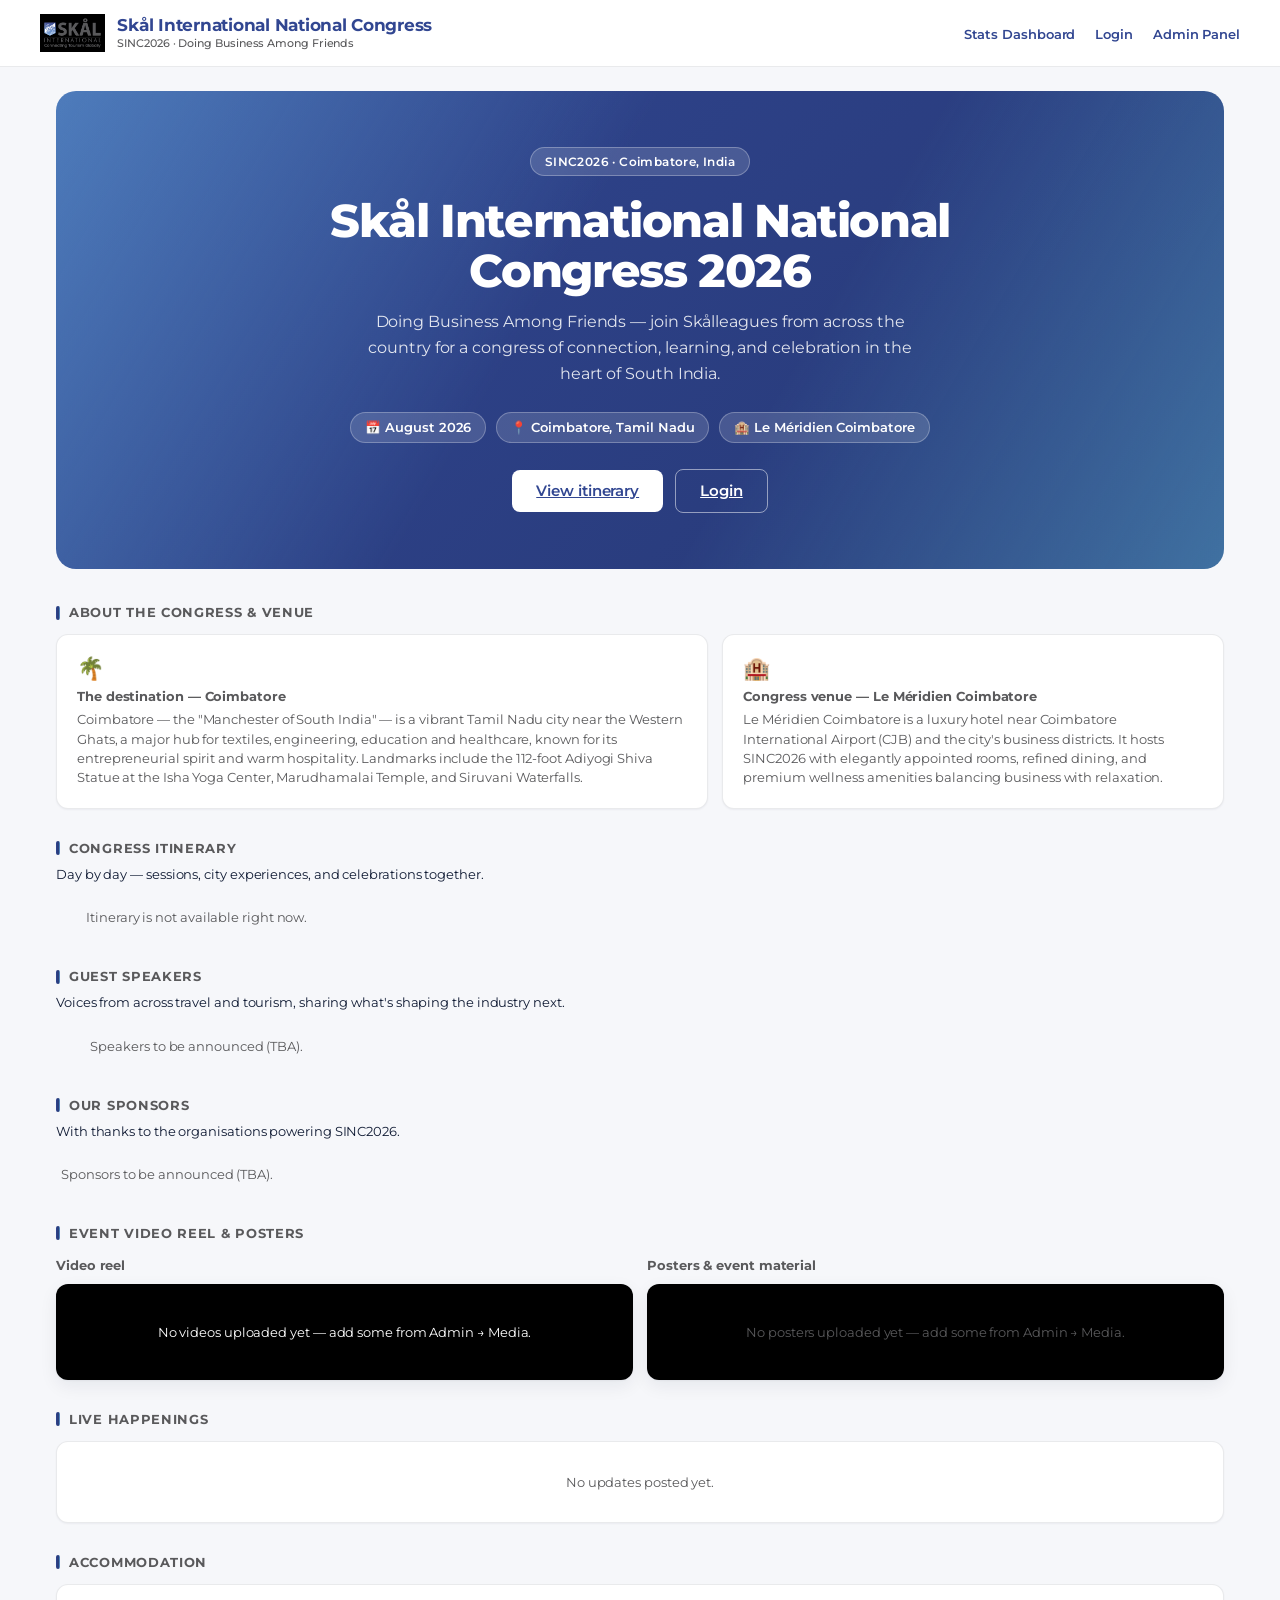
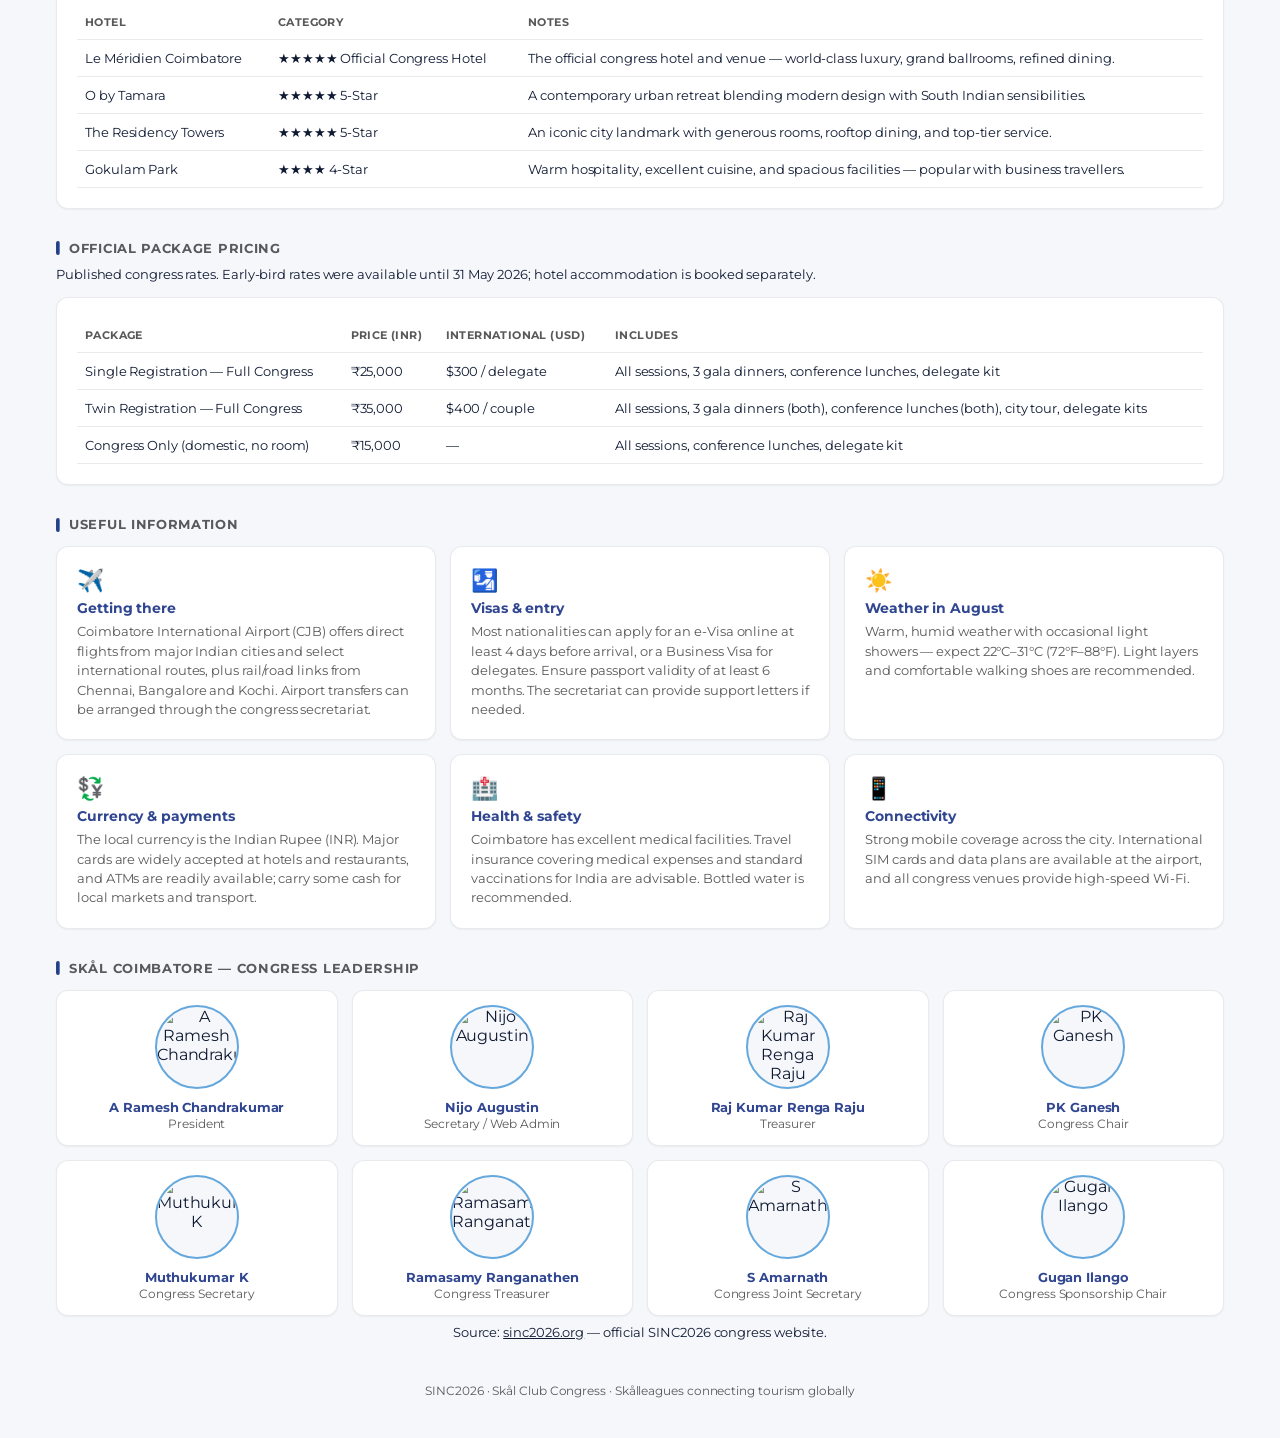
==== commit a3e24f53: "Homepage: reorder sections and add hero highlights for more appeal Reordered the public homepage to " ====
--- a/index.html
+++ b/index.html
@@ -31,11 +31,48 @@
     <span class="hero-eyebrow">SINC2026 · Coimbatore, India</span>
     <h2>Skål International National Congress 2026</h2>
     <p>Doing Business Among Friends — join Skålleagues from across the country for a congress of connection, learning, and celebration in the heart of South India.</p>
+    <div class="hero-facts">
+      <span class="hero-fact">📅 August 2026</span>
+      <span class="hero-fact">📍 Coimbatore, Tamil Nadu</span>
+      <span class="hero-fact">🏨 Le Méridien Coimbatore</span>
+    </div>
     <div class="hero-actions">
       <a href="#itineraryGrid" class="btn on-hero-primary">View itinerary</a>
       <a href="login.html" class="btn on-hero-outline">Login</a>
     </div>
   </section>
+
+  <div class="section-title">About the congress &amp; venue</div>
+  <div class="two-col">
+    <div class="card info-card">
+      <div class="info-icon">🌴</div>
+      <strong style="font-size:13px;color:var(--muted)">The destination — Coimbatore</strong>
+      <p class="info-text">Coimbatore — the "Manchester of South India" — is a vibrant Tamil Nadu city near the Western Ghats, a major hub for textiles, engineering, education and healthcare, known for its entrepreneurial spirit and warm hospitality. Landmarks include the 112-foot Adiyogi Shiva Statue at the Isha Yoga Center, Marudhamalai Temple, and Siruvani Waterfalls.</p>
+    </div>
+    <div class="card info-card">
+      <div class="info-icon">🏨</div>
+      <strong style="font-size:13px;color:var(--muted)">Congress venue — Le Méridien Coimbatore</strong>
+      <p class="info-text">Le Méridien Coimbatore is a luxury hotel near Coimbatore International Airport (CJB) and the city's business districts. It hosts SINC2026 with elegantly appointed rooms, refined dining, and premium wellness amenities balancing business with relaxation.</p>
+    </div>
+  </div>
+
+  <div class="section-title">Congress itinerary</div>
+  <p class="info-text" style="margin:-6px 0 12px;">Day by day — sessions, city experiences, and celebrations together.</p>
+  <div class="itinerary-grid" id="itineraryGrid">
+    <div class="empty">Loading itinerary...</div>
+  </div>
+
+  <div class="section-title">Guest Speakers</div>
+  <p class="info-text" style="margin:-6px 0 12px;">Voices from across travel and tourism, sharing what's shaping the industry next.</p>
+  <div class="speaker-grid" id="speakersGrid">
+    <div class="empty">Loading speakers...</div>
+  </div>
+
+  <div class="section-title">Our Sponsors</div>
+  <p class="info-text" style="margin:-6px 0 12px;">With thanks to the organisations powering SINC2026.</p>
+  <div class="sponsor-grid" id="sponsorsGrid">
+    <div class="empty">Loading sponsors...</div>
+  </div>
 
   <div class="section-title">Event video reel &amp; posters</div>
   <div class="two-col media-two-col">
@@ -56,33 +93,6 @@
   <div class="section-title">Live happenings</div>
   <div class="card" id="happeningsFeed">
     <div class="empty">No updates posted yet.</div>
-  </div>
-
-  <div class="section-title">About the congress &amp; venue</div>
-  <div class="two-col">
-    <div class="card">
-      <strong style="font-size:13px;color:var(--muted)">The destination — Coimbatore</strong>
-      <p class="info-text">Coimbatore — the "Manchester of South India" — is a vibrant Tamil Nadu city near the Western Ghats, a major hub for textiles, engineering, education and healthcare, known for its entrepreneurial spirit and warm hospitality. Landmarks include the 112-foot Adiyogi Shiva Statue at the Isha Yoga Center, Marudhamalai Temple, and Siruvani Waterfalls.</p>
-    </div>
-    <div class="card">
-      <strong style="font-size:13px;color:var(--muted)">Congress venue — Le Méridien Coimbatore</strong>
-      <p class="info-text">Le Méridien Coimbatore is a luxury hotel near Coimbatore International Airport (CJB) and the city's business districts. It hosts SINC2026 with elegantly appointed rooms, refined dining, and premium wellness amenities balancing business with relaxation.</p>
-    </div>
-  </div>
-
-  <div class="section-title">Congress itinerary</div>
-  <div class="itinerary-grid" id="itineraryGrid">
-    <div class="empty">Loading itinerary...</div>
-  </div>
-
-  <div class="section-title">Guest Speakers</div>
-  <div class="speaker-grid" id="speakersGrid">
-    <div class="empty">Loading speakers...</div>
-  </div>
-
-  <div class="section-title">Our Sponsors</div>
-  <div class="sponsor-grid" id="sponsorsGrid">
-    <div class="empty">Loading sponsors...</div>
   </div>
 
   <div class="section-title">Accommodation</div>
--- a/css/styles.css
+++ b/css/styles.css
@@ -293,6 +293,26 @@
   color: rgba(255,255,255,0.86);
   max-width: 560px;
   margin: 0 auto 26px;
+}
+
+.hero-facts {
+  display: flex;
+  flex-wrap: wrap;
+  align-items: center;
+  justify-content: center;
+  gap: 10px;
+  margin-bottom: 26px;
+}
+
+.hero-fact {
+  background: rgba(255,255,255,0.14);
+  border: 1px solid rgba(255,255,255,0.26);
+  color: #fff;
+  font-size: 12.5px;
+  font-weight: 600;
+  padding: 7px 14px;
+  border-radius: 999px;
+  white-space: nowrap;
 }
 
 .hero-actions {
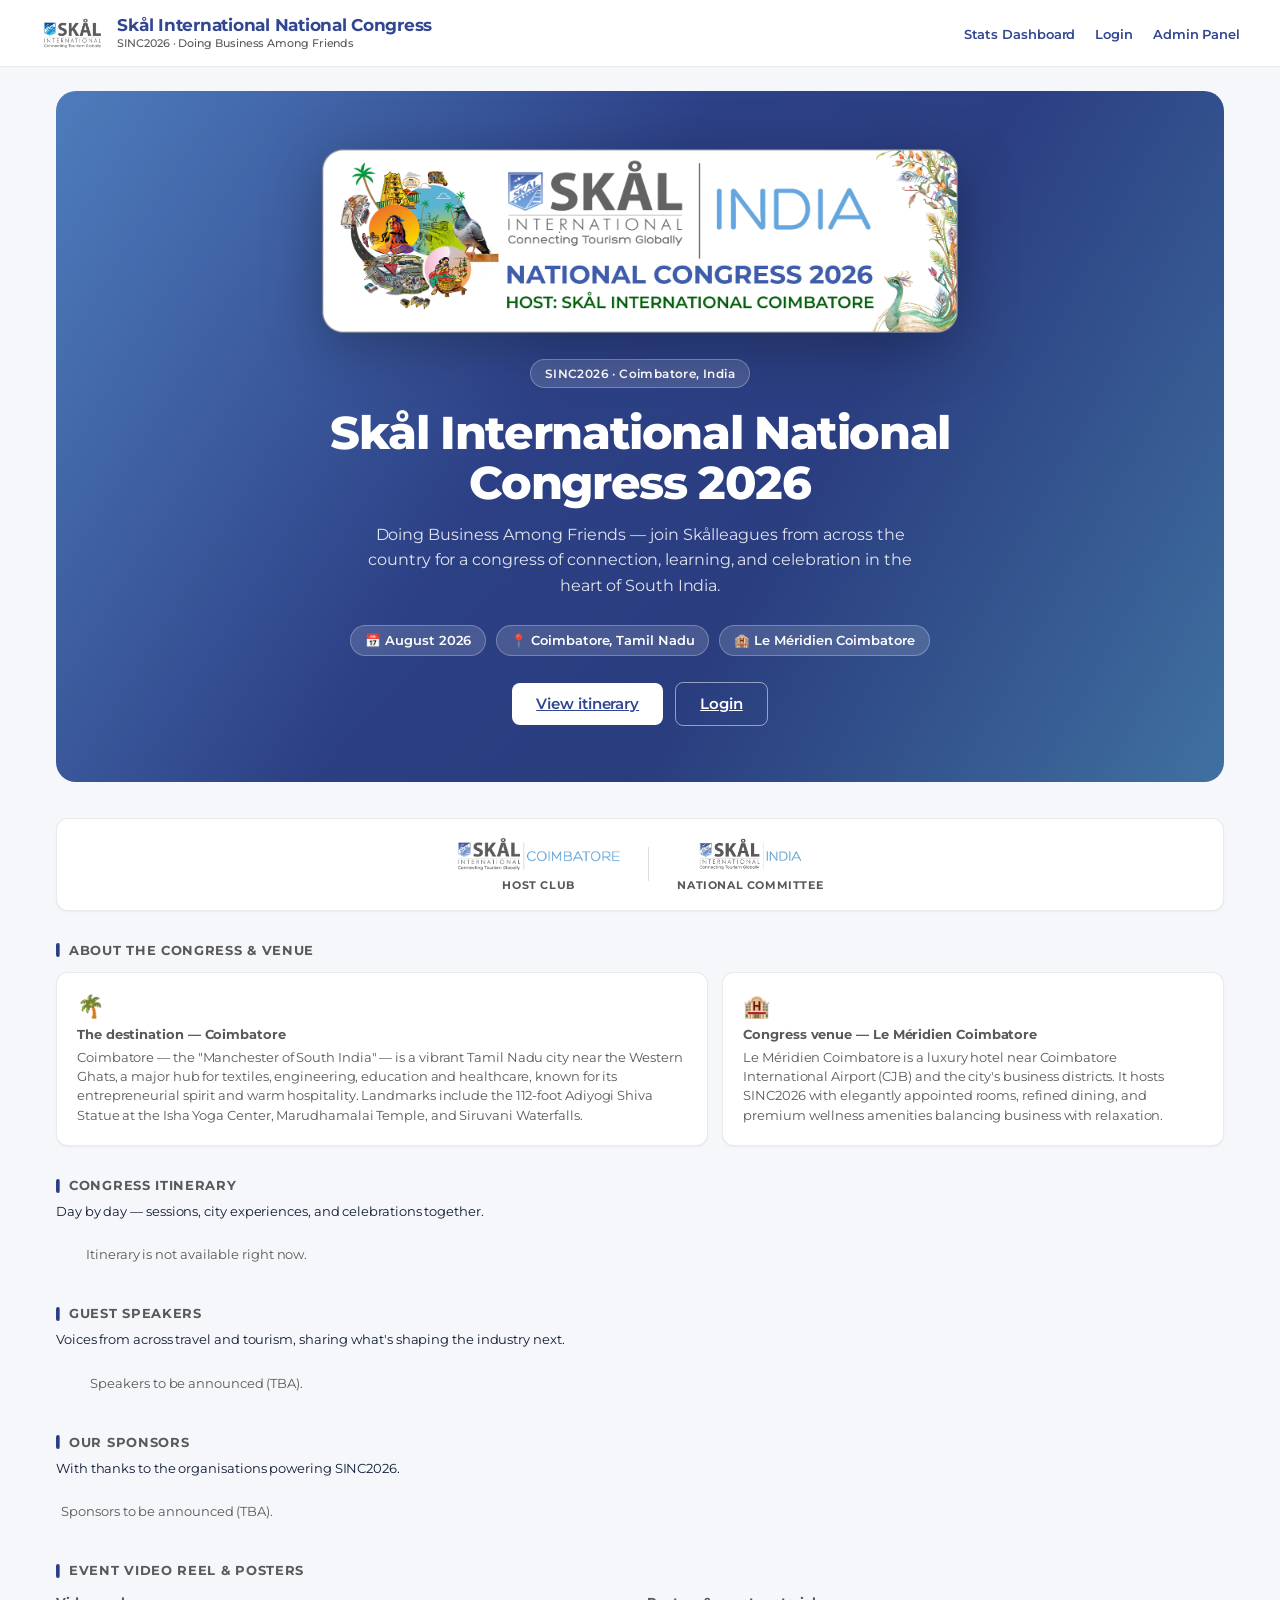
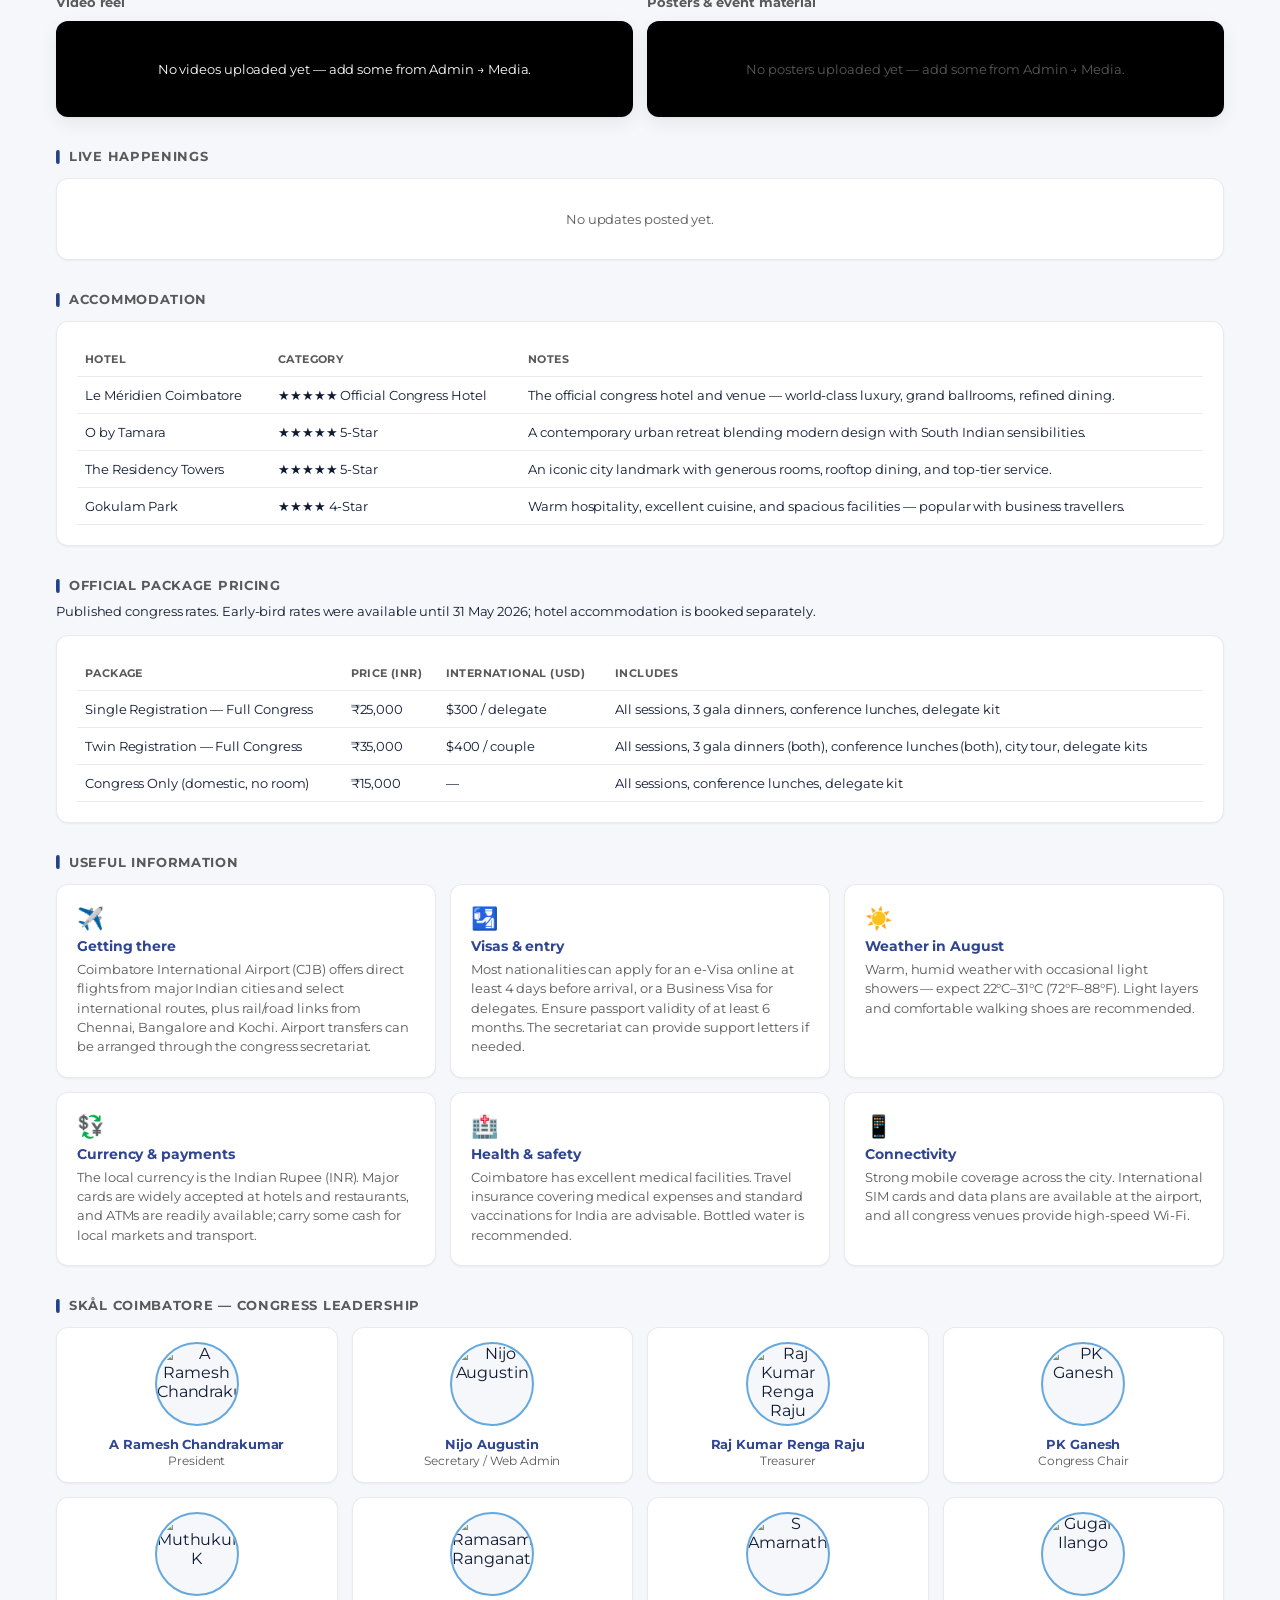
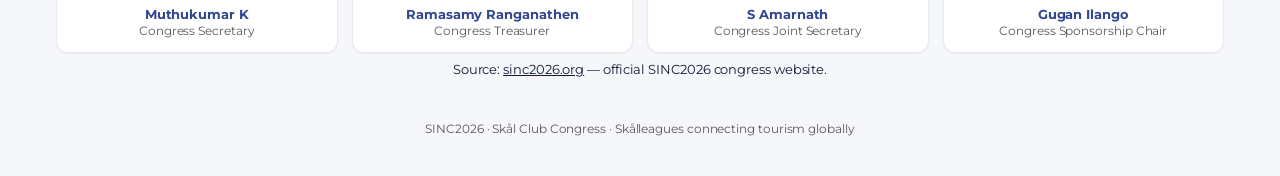
==== commit 8c069f46: "Add congress banner + host/national-committee logos to homepage - Hero now leads with the official i" ====
--- a/index.html
+++ b/index.html
@@ -28,6 +28,7 @@
 <main class="container">
 
   <section class="hero">
+    <img src="img/congress-banner.png" alt="Skål International India National Congress 2026 — Host: Skål International Coimbatore" class="hero-banner" />
     <span class="hero-eyebrow">SINC2026 · Coimbatore, India</span>
     <h2>Skål International National Congress 2026</h2>
     <p>Doing Business Among Friends — join Skålleagues from across the country for a congress of connection, learning, and celebration in the heart of South India.</p>
@@ -41,6 +42,18 @@
       <a href="login.html" class="btn on-hero-outline">Login</a>
     </div>
   </section>
+
+  <div class="org-strip">
+    <div class="org-logo">
+      <img src="img/skal-coimbatore-logo.png" alt="Skål International Coimbatore" />
+      <span>Host Club</span>
+    </div>
+    <div class="org-divider"></div>
+    <div class="org-logo">
+      <img src="img/skal-india-logo.png" alt="Skål International India" />
+      <span>National Committee</span>
+    </div>
+  </div>
 
   <div class="section-title">About the congress &amp; venue</div>
   <div class="two-col">
--- a/css/styles.css
+++ b/css/styles.css
@@ -260,6 +260,16 @@
   text-align: center;
 }
 
+.hero-banner {
+  display: block;
+  max-width: 640px;
+  width: 100%;
+  height: auto;
+  margin: 0 auto 24px;
+  border-radius: var(--radius);
+  filter: drop-shadow(0 12px 28px rgba(0,0,0,0.28));
+}
+
 .hero-eyebrow {
   display: inline-flex;
   align-items: center;
@@ -351,6 +361,54 @@
   font-size: 13px;
   color: var(--navy-2);
   line-height: 1.55;
+}
+
+/* Organising-body strip on the public homepage — Host Club + National       */
+/* Committee lockup logos, shown between the hero and the destination cards. */
+.org-strip {
+  display: flex;
+  align-items: center;
+  justify-content: center;
+  flex-wrap: wrap;
+  gap: 28px;
+  background: var(--card);
+  border: 1px solid var(--line);
+  border-radius: var(--radius);
+  box-shadow: var(--shadow-sm);
+  padding: 18px 24px;
+  margin: 0 0 8px;
+}
+
+.org-logo {
+  display: flex;
+  flex-direction: column;
+  align-items: center;
+  gap: 8px;
+}
+
+.org-logo img {
+  height: 34px;
+  width: auto;
+  max-width: 220px;
+  object-fit: contain;
+}
+
+.org-logo span {
+  font-size: 10.5px;
+  font-weight: 700;
+  text-transform: uppercase;
+  letter-spacing: 0.6px;
+  color: var(--muted);
+}
+
+.org-divider {
+  width: 1px;
+  height: 34px;
+  background: var(--line-strong);
+}
+
+@media (max-width: 480px) {
+  .org-divider { display: none; }
 }
 
 .chart-scroll {
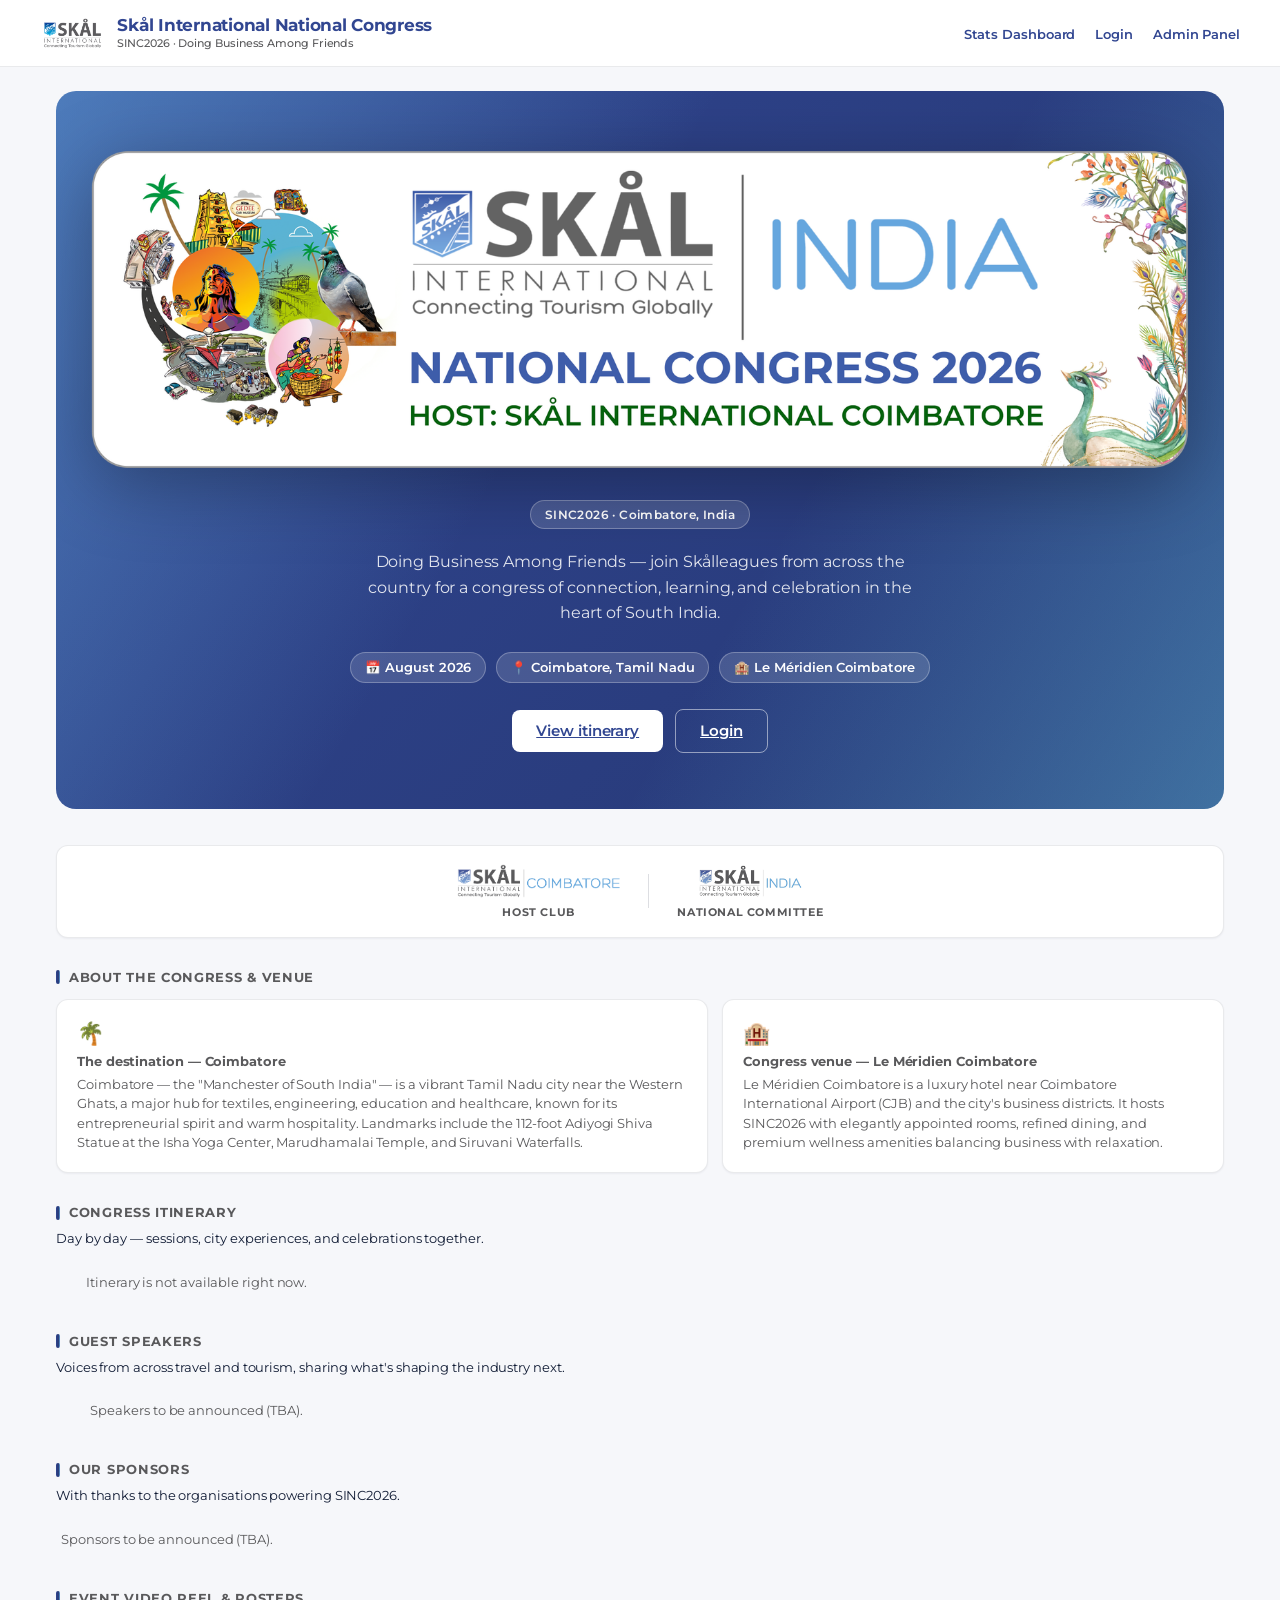
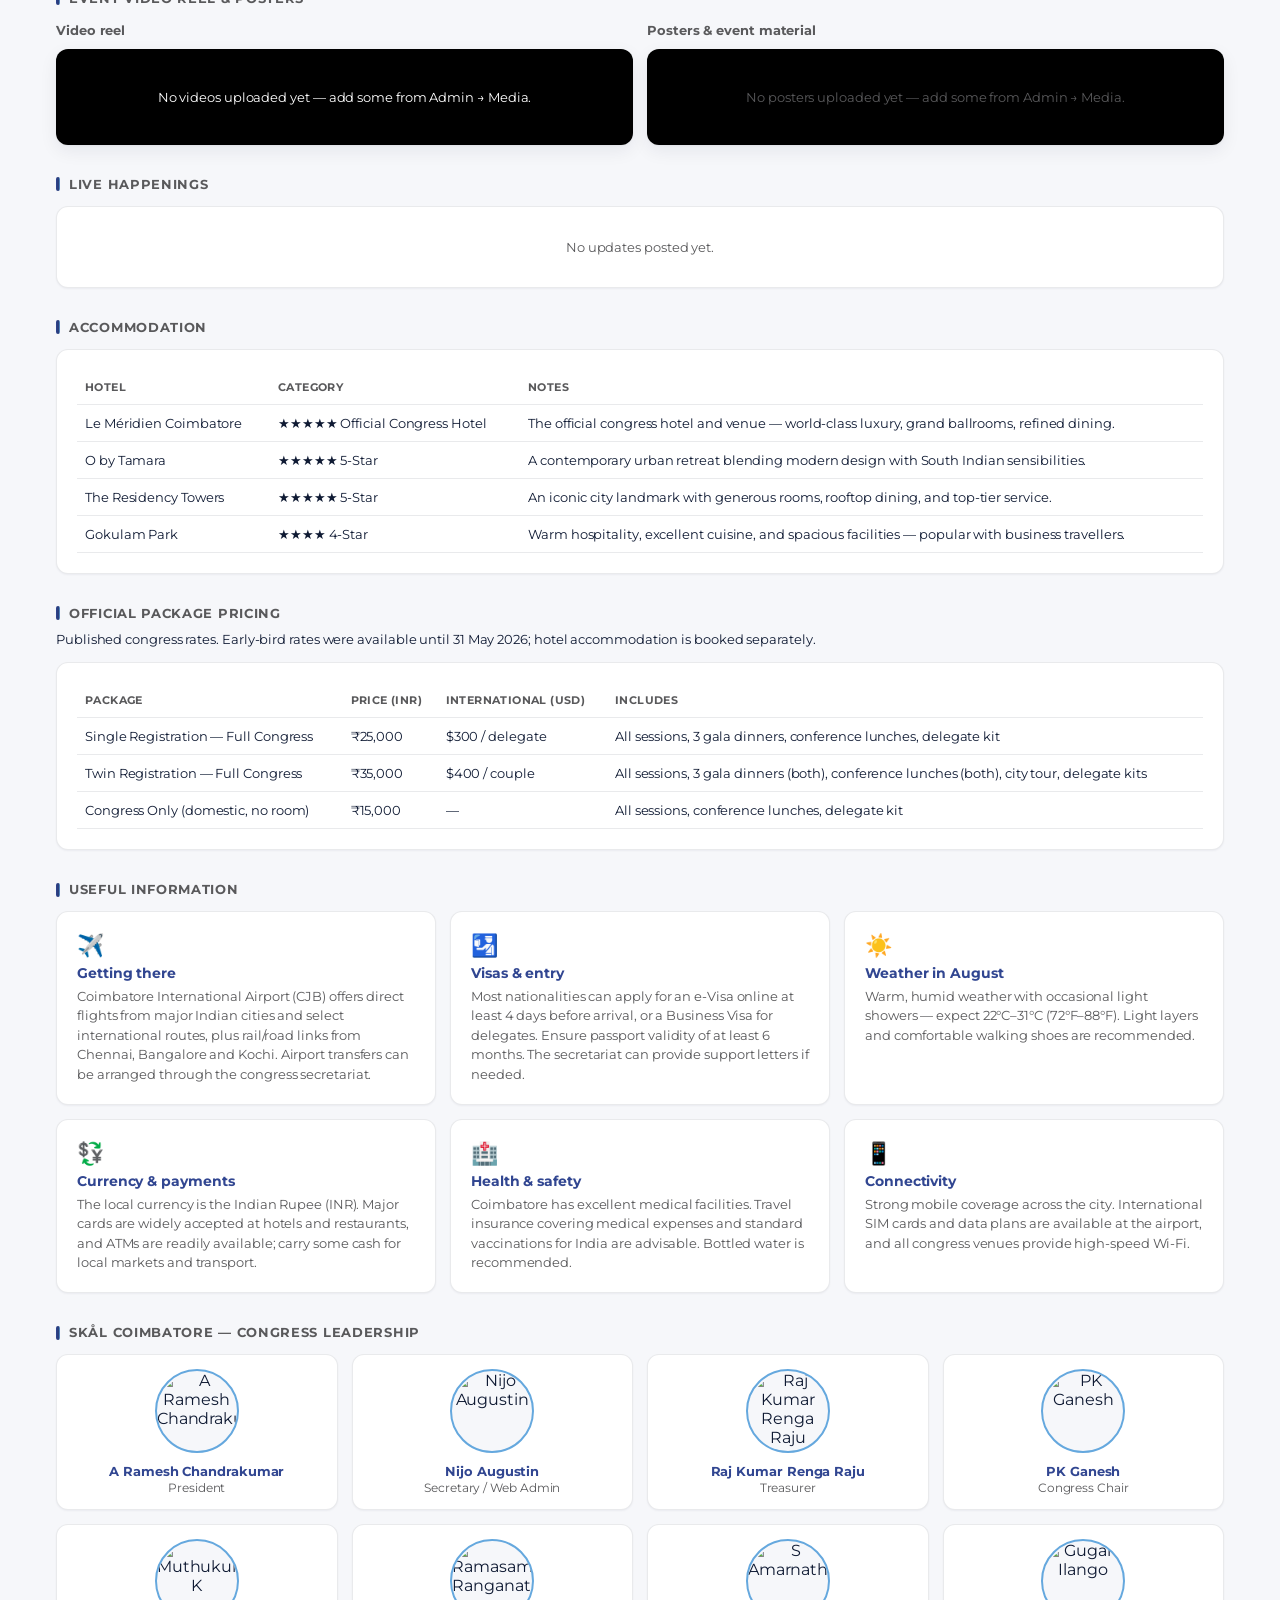
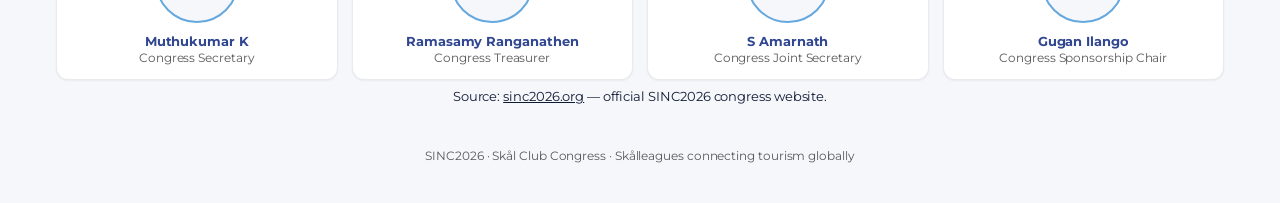
==== commit 1182c0d6: "Hero: enlarge congress banner to full-width, remove redundant heading The banner image already state" ====
--- a/index.html
+++ b/index.html
@@ -30,7 +30,6 @@
   <section class="hero">
     <img src="img/congress-banner.png" alt="Skål International India National Congress 2026 — Host: Skål International Coimbatore" class="hero-banner" />
     <span class="hero-eyebrow">SINC2026 · Coimbatore, India</span>
-    <h2>Skål International National Congress 2026</h2>
     <p>Doing Business Among Friends — join Skålleagues from across the country for a congress of connection, learning, and celebration in the heart of South India.</p>
     <div class="hero-facts">
       <span class="hero-fact">📅 August 2026</span>
--- a/css/styles.css
+++ b/css/styles.css
@@ -262,12 +262,12 @@
 
 .hero-banner {
   display: block;
-  max-width: 640px;
+  max-width: 100%;
   width: 100%;
   height: auto;
-  margin: 0 auto 24px;
+  margin: 0 auto 28px;
   border-radius: var(--radius);
-  filter: drop-shadow(0 12px 28px rgba(0,0,0,0.28));
+  filter: drop-shadow(0 16px 36px rgba(0,0,0,0.3));
 }
 
 .hero-eyebrow {
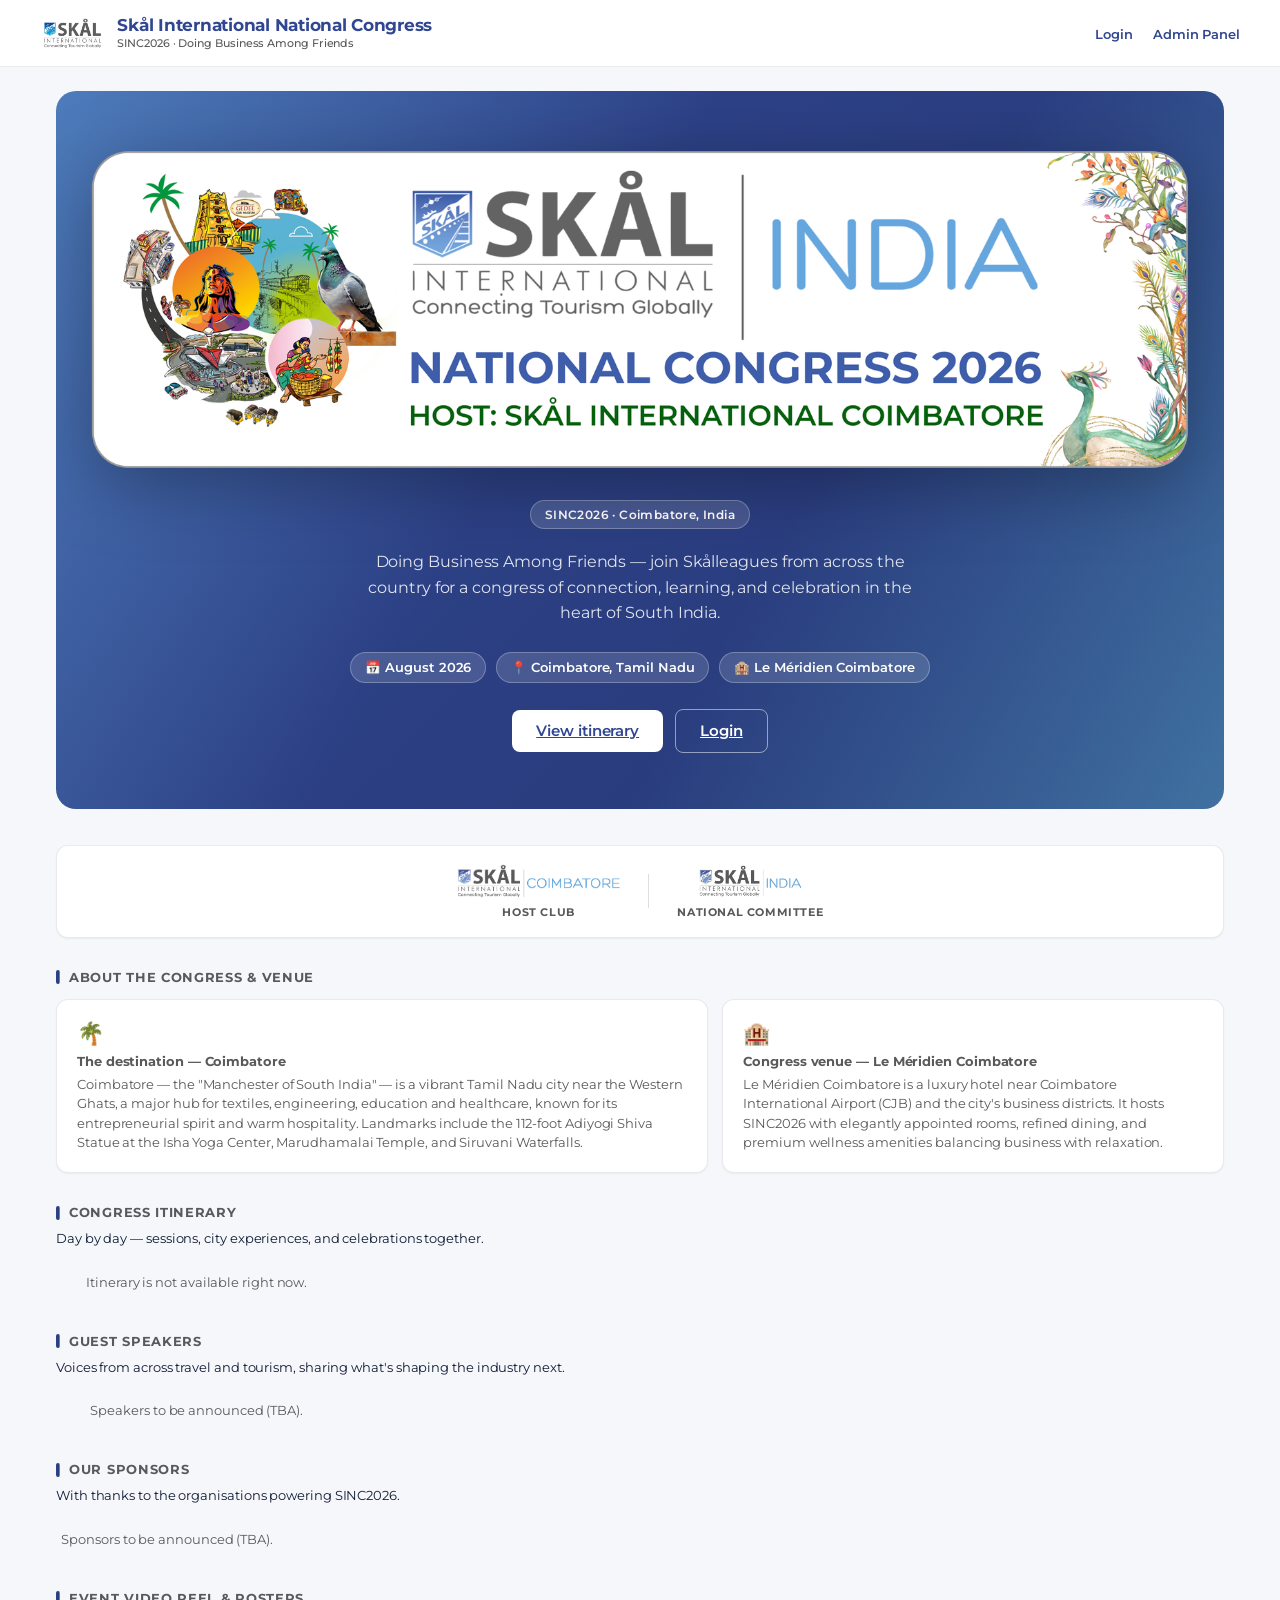
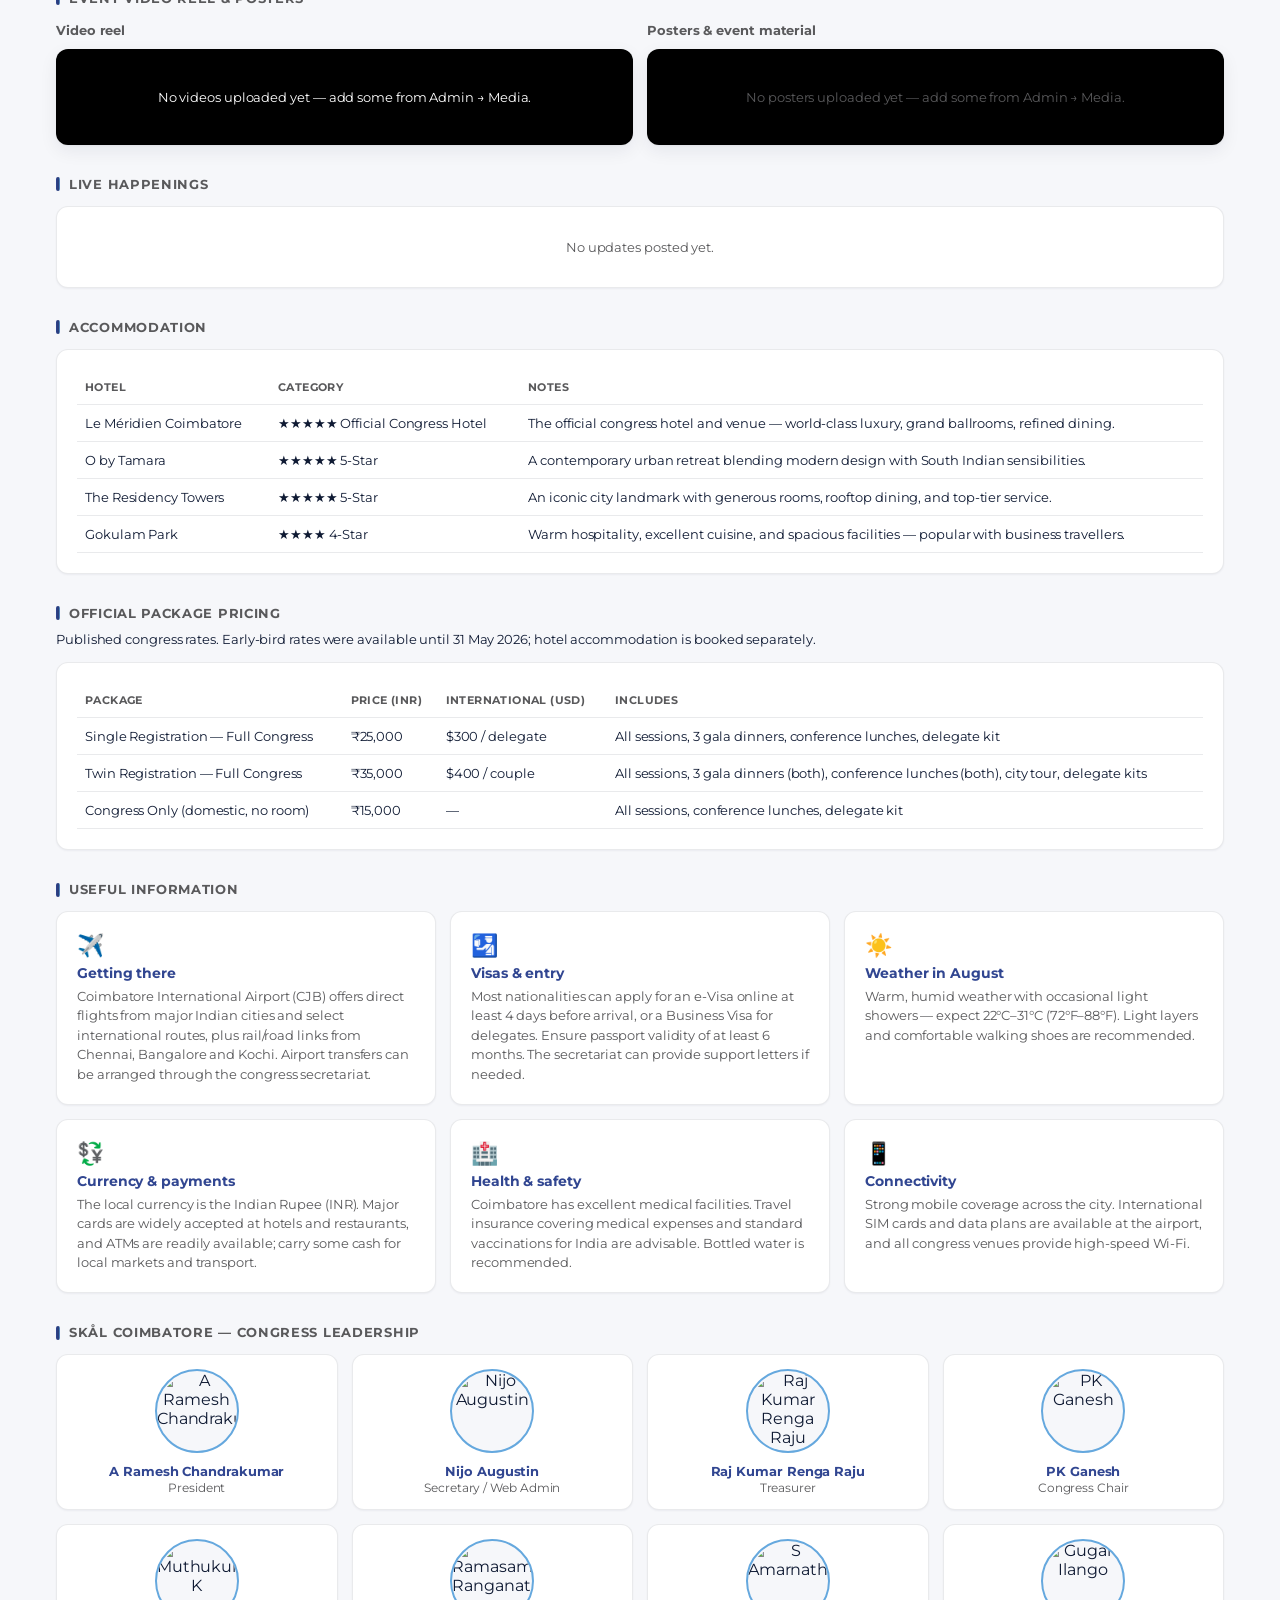
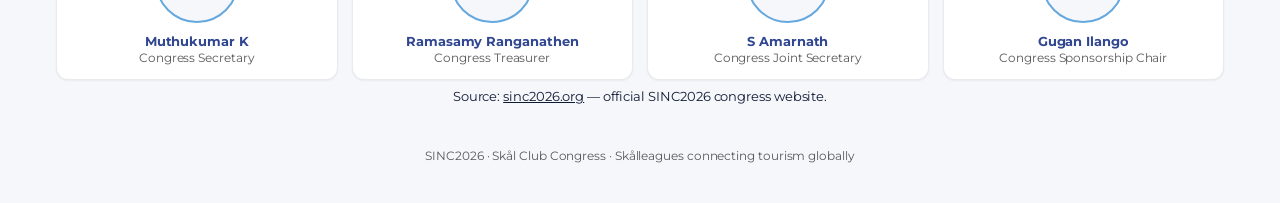
==== commit 710e3657: "Merge Stats Dashboard into Admin Panel as sidebar tab - admin.html: add Chart.js CDN include, new 'O" ====
--- a/index.html
+++ b/index.html
@@ -18,7 +18,6 @@
       </div>
     </div>
     <nav>
-      <a href="dashboard.html">Stats Dashboard</a>
       <a href="login.html">Login</a>
       <a href="admin.html">Admin Panel</a>
     </nav>
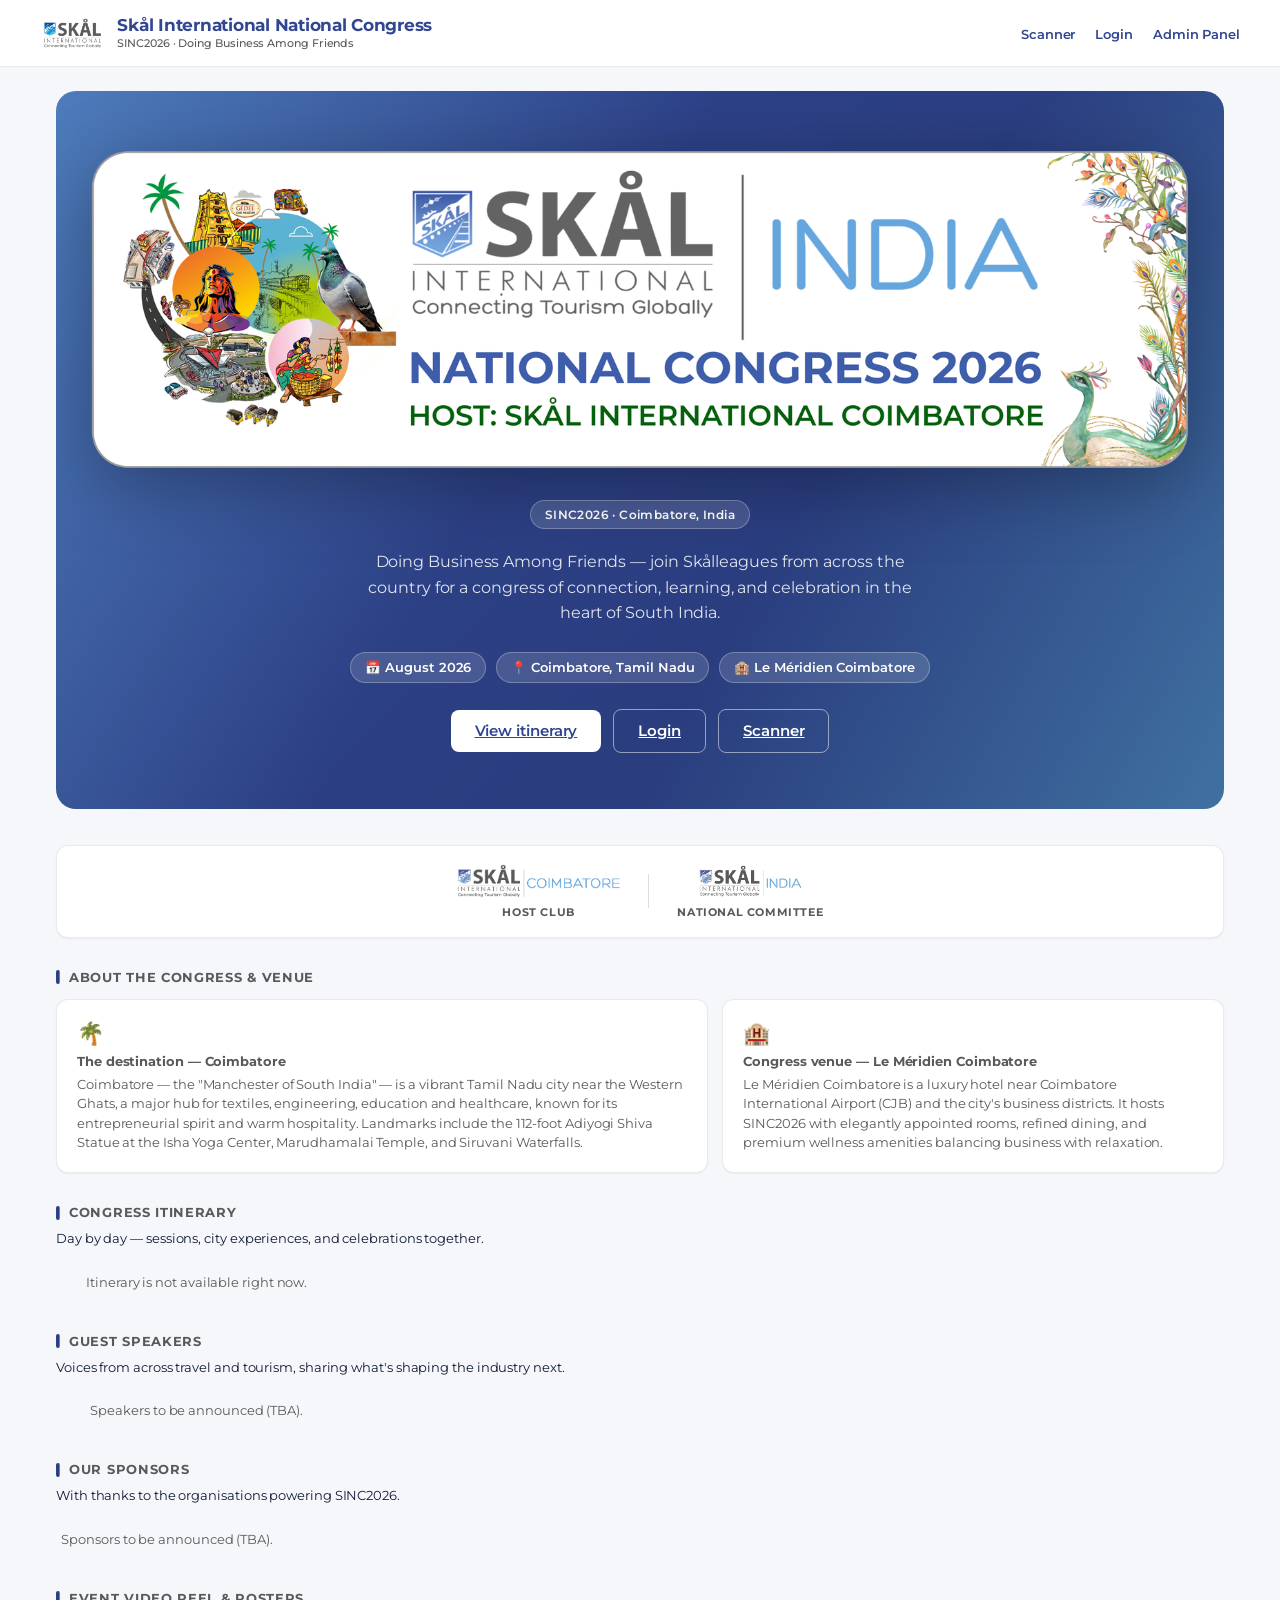
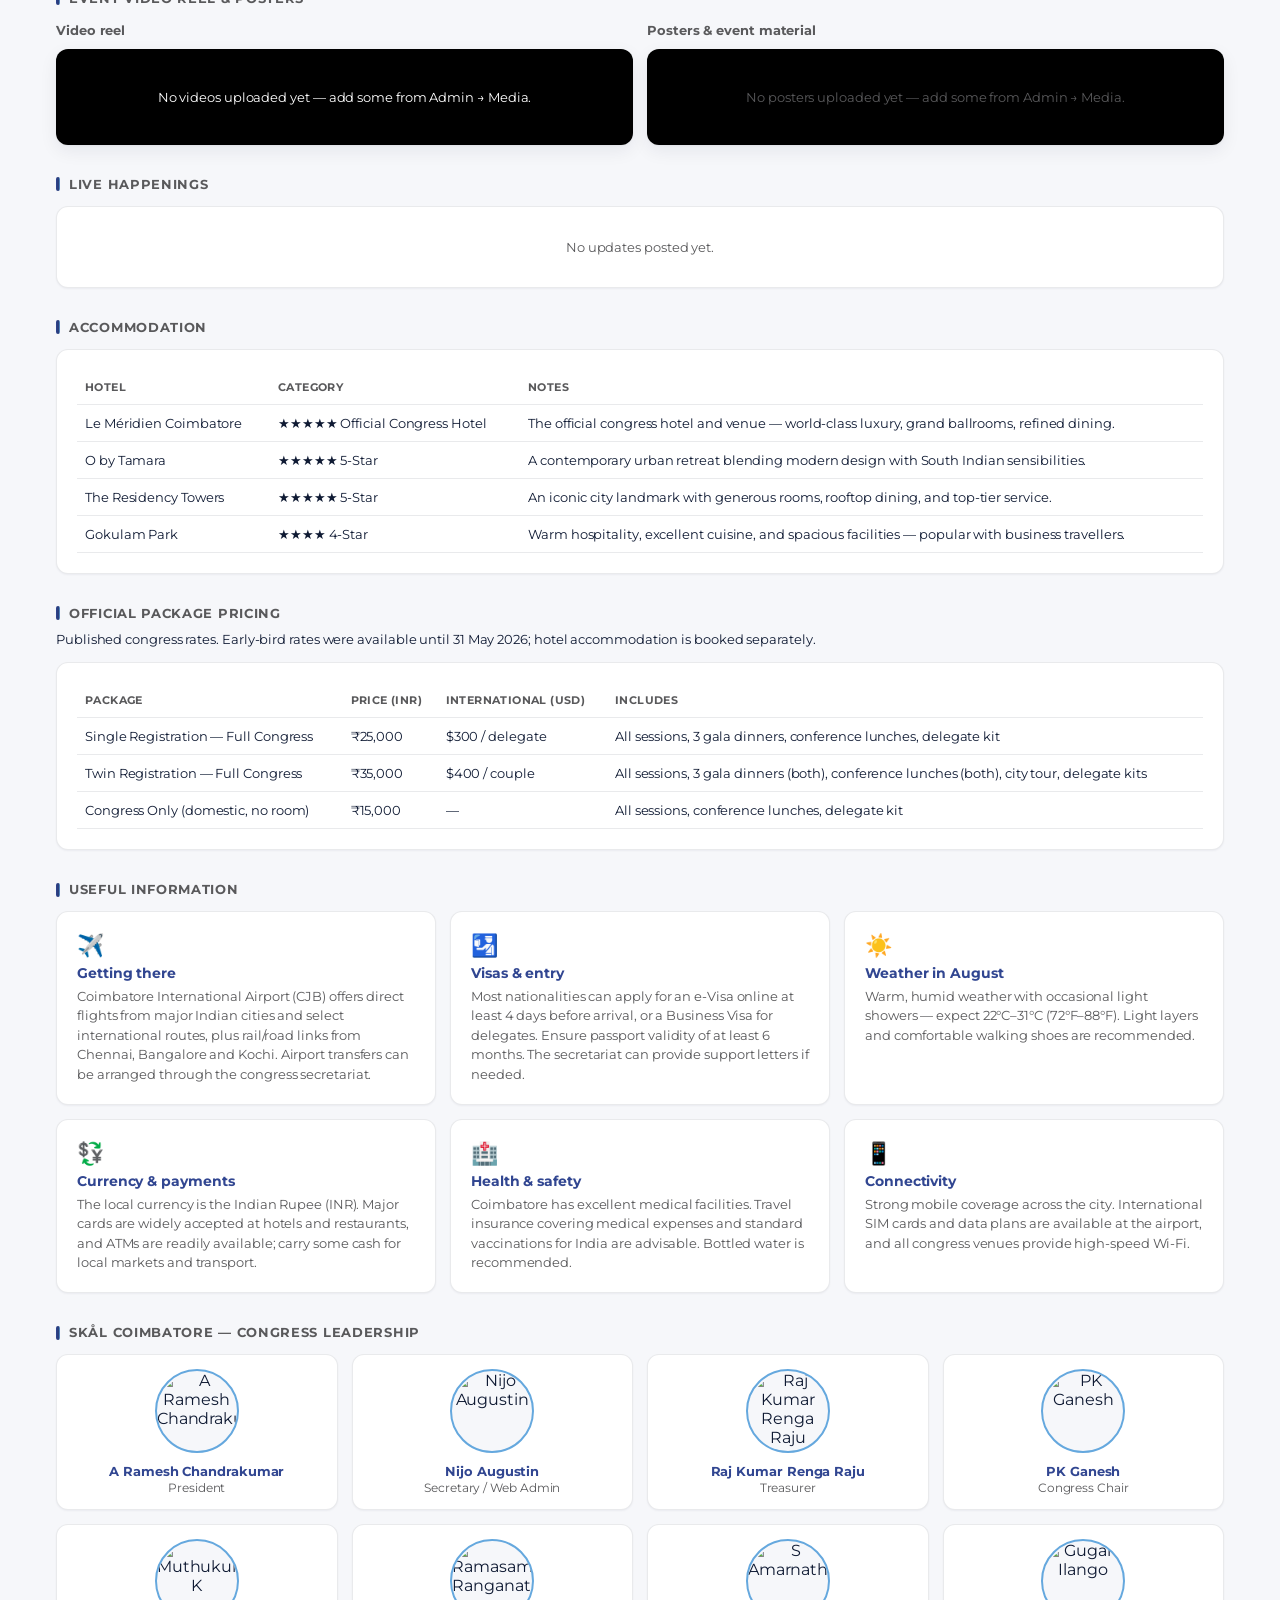
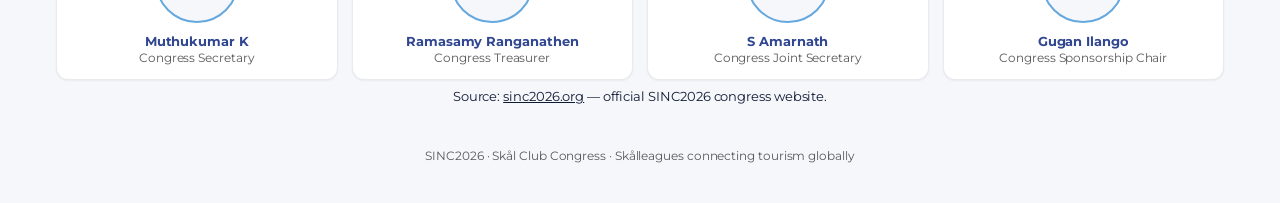
==== commit a9a4a4cb: "Add Scanner Logins admin section + public Scanner homepage link" ====
--- a/index.html
+++ b/index.html
@@ -18,6 +18,7 @@
       </div>
     </div>
     <nav>
+      <a href="login.html" title="Login for hotel desk, transport, food counter, goodies, registration &amp; stall scanning staff">Scanner</a>
       <a href="login.html">Login</a>
       <a href="admin.html">Admin Panel</a>
     </nav>
@@ -38,6 +39,7 @@
     <div class="hero-actions">
       <a href="#itineraryGrid" class="btn on-hero-primary">View itinerary</a>
       <a href="login.html" class="btn on-hero-outline">Login</a>
+      <a href="login.html" class="btn on-hero-outline">Scanner</a>
     </div>
   </section>
 
@@ -162,4 +164,4 @@
 <script src="js/config.js"></script>
 <script src="js/public.js"></script>
 </body>
-</html>
+</html>
--- a/css/styles.css
+++ b/css/styles.css
@@ -492,6 +492,80 @@
 }
 tr:nth-child(even) .sticky-col-left { background: #fff; }
 
+/* Record card list — used for Delegates, Host Members, and Volunteers,
+   replacing a wide table (many columns + several action buttons per row)
+   that forced horizontal scrolling and could hide content behind the sticky
+   action column. Each record is now a self-contained card: an identity
+   header up top, a label/value field grid in the middle, and the action
+   buttons wrapped along the bottom — nothing ever needs horizontal scroll,
+   at any screen width. See renderRecordCard() in admin.js. */
+.record-card-list {
+  display: flex;
+  flex-direction: column;
+  gap: 12px;
+}
+.record-card {
+  border: 1px solid var(--line, #e3e6ee);
+  border-radius: 10px;
+  padding: 14px 16px;
+  background: #fff;
+}
+.record-card-header {
+  display: flex;
+  justify-content: space-between;
+  align-items: flex-start;
+  flex-wrap: wrap;
+  gap: 8px 16px;
+  margin-bottom: 10px;
+  padding-bottom: 10px;
+  border-bottom: 1px solid var(--line, #eef0f5);
+}
+.record-card-name {
+  font-weight: 700;
+  font-size: 14.5px;
+  color: var(--ink, #1a2340);
+}
+.record-card-header-right {
+  font-size: 12.5px;
+  color: var(--muted);
+  text-align: right;
+}
+.record-card-fields {
+  display: grid;
+  grid-template-columns: repeat(auto-fill, minmax(150px, 1fr));
+  gap: 10px 18px;
+  margin-bottom: 12px;
+}
+.record-card-field label {
+  display: block;
+  font-size: 10.5px;
+  text-transform: uppercase;
+  letter-spacing: 0.4px;
+  color: var(--muted, #8891a8);
+  font-weight: 700;
+  margin-bottom: 3px;
+}
+.record-card-field .value {
+  font-size: 13px;
+  color: var(--ink, #1a2340);
+  white-space: normal;
+}
+.record-card-actions {
+  display: flex;
+  flex-wrap: wrap;
+  gap: 8px;
+  padding-top: 10px;
+  border-top: 1px solid var(--line, #eef0f5);
+}
+.record-card-subpanel {
+  margin: -4px 0 12px;
+  padding: 12px 16px;
+  border: 1px solid var(--line, #e3e6ee);
+  border-top: none;
+  border-radius: 0 0 10px 10px;
+  background: #fbfbfd;
+}
+
 /* Host Registration & Payments: give every column more breathing room so the
    Status column (previously easy to miss next to dense text columns) reads
    clearly, and color the select so paid/pending is obvious at a glance. */
@@ -529,6 +603,68 @@
 .pill.in_progress { background: #fdf8e0; color: #a6900a; }
 .pill.not_started { background: #eef1f5; color: #55606e; }
 .pill.overdue { background: #fdeaea; color: var(--red); font-weight: 800; }
+.pill.lead { background: var(--gold-2, #fdf3d8); color: #8a6a00; }
+.pill.verified { background: #e3f7f8; color: #0f7a6a; font-weight: 800; }
+.pill.enquiry { background: #eef1f5; color: #55606e; }
+.pill.billed { background: #fdf8e0; color: #a6900a; }
+.pill.allocated { background: #e3f7f8; color: #1f9a86; }
+.pill.cancelled { background: #fdeaea; color: var(--red); }
+.pill.available { background: #eafbea; color: #1f8a3d; }
+.pill.recorded { background: #e3f7f8; color: #1f9a86; }
+.pill.pending_approval { background: #fdf8e0; color: #a6900a; }
+.pill.approved { background: #e9f0fc; color: var(--navy); }
+.pill.rejected { background: #fdeaea; color: var(--red); }
+/* Primary registrant vs. co-registrant tag on Delegate cards — see
+   refreshParts()/highlightPartCard() in admin.js. */
+.pill.primary-reg { background: var(--gold-2, #fdf3d8); color: #8a6a00; }
+.pill.co-reg { background: #e9f0fc; color: var(--navy); }
+
+/* Brief highlight when jumping to a delegate's card via the "Linked
+   Registrant" link on their paired primary/co-registrant's card. */
+.record-card.linked-highlight { animation: linkedCardPulse 1.6s ease; }
+@keyframes linkedCardPulse {
+  0% { background: #fdf3d8; }
+  100% { background: #fff; }
+}
+.approval-chip { display: inline-flex; align-items: center; gap: 4px; padding: 2px 8px; border-radius: 999px; font-size: 10px; font-weight: 700; margin: 2px 3px 2px 0; }
+.approval-chip.approved { background: #e3f7f8; color: #1f9a86; }
+.approval-chip.rejected { background: #fdeaea; color: var(--red); }
+.approval-chip.pending { background: #eef1f5; color: #55606e; }
+.approval-chip.unassigned { background: #fdeaea; color: var(--red); font-style: italic; }
+.module-checkbox-grid { display: grid; grid-template-columns: repeat(auto-fill, minmax(200px, 1fr)); gap: 10px 16px; margin: 8px 0 12px; }
+.module-checkbox-grid label { display: flex; align-items: center; gap: 8px; font-size: 13px; font-weight: 500; color: var(--text); cursor: pointer; }
+.module-checkbox-grid input[type="checkbox"] {
+  width: 16px;
+  height: 16px;
+  min-width: 16px;
+  flex: 0 0 16px;
+  padding: 0;
+  margin: 0;
+  border-radius: 4px;
+  accent-color: var(--navy);
+}
+
+/* Host/Driver/Transporter portal: profile-card avatar-initials header,
+   iOS-Contacts-monogram style. */
+.portal-profile-header {
+  display: flex;
+  align-items: center;
+  gap: 14px;
+}
+.portal-avatar {
+  width: 56px;
+  height: 56px;
+  border-radius: 50%;
+  flex: 0 0 auto;
+  display: flex;
+  align-items: center;
+  justify-content: center;
+  background: var(--accent-soft);
+  color: var(--navy);
+  font-weight: 800;
+  font-size: 19px;
+  letter-spacing: 0.02em;
+}
 tr.row-overdue td { background: #fff6f6; }
 
 .media-two-col {
@@ -710,6 +846,16 @@
 
 .speaker-card, .sponsor-card {
   text-align: center;
+  cursor: pointer;
+  transition: transform 0.15s ease, box-shadow 0.15s ease, border-color 0.15s ease;
+}
+
+.speaker-card:hover, .sponsor-card:hover,
+.speaker-card:focus-visible, .sponsor-card:focus-visible {
+  transform: translateY(-3px);
+  box-shadow: var(--shadow-lift);
+  border-color: var(--lightblue);
+  outline: none;
 }
 
 .speaker-card .avatar {
@@ -1055,6 +1201,30 @@
 .btn.small { padding: 7px 13px; font-size: 12.5px; border-radius: 7px; }
 
 .field { margin-bottom: 10px; }
+
+/* Pickup/drop point fields (arrival point + every From/To in Transport
+   Planning/Pre Tours) — a plain text input + datalist gives no visible
+   affordance that suggestions exist (no arrow, poor/no support on mobile
+   browsers), so these get an explicit dropdown button + menu layered on top
+   of the same free-typing input. See locationInputHtml()/toggleLocationDropdown()
+   in admin.js and login.js. */
+.location-input-wrap { position: relative; }
+.location-input-wrap input { padding-right: 34px; }
+.location-dropdown-btn {
+  position: absolute; right: 2px; top: 50%; transform: translateY(-50%);
+  background: transparent; border: none; cursor: pointer; padding: 6px 8px;
+  font-size: 11px; color: var(--muted); line-height: 1;
+}
+.location-dropdown-btn:hover { color: var(--text); }
+.location-dropdown-menu {
+  position: absolute; left: 0; right: 0; top: 100%; margin-top: 4px;
+  background: #fff; border: 1px solid #d7dbe3; border-radius: var(--radius-sm);
+  box-shadow: 0 10px 28px rgba(15,26,51,0.14); max-height: 220px; overflow-y: auto;
+  z-index: 60;
+}
+.location-dropdown-item { padding: 8px 12px; cursor: pointer; font-size: 13.5px; color: var(--text); }
+.location-dropdown-item:hover { background: rgba(49,70,145,0.06); }
+.location-dropdown-empty { padding: 10px 12px; font-size: 12.5px; color: var(--muted); }
 
 .hint {
   font-size: 11.5px;
@@ -1121,6 +1291,72 @@
   padding: 4px 8px;
 }
 .modal-close:hover { color: var(--text); }
+
+/* Speaker/sponsor detail popup (public homepage — see public.js openProfileModal) */
+.profile-modal-card { max-width: 420px; }
+.profile-modal-body { text-align: center; padding-top: 4px; }
+
+.profile-modal-avatar {
+  width: 120px;
+  height: 120px;
+  border-radius: 50%;
+  object-fit: cover;
+  margin: 0 auto 14px;
+  display: block;
+  border: 3px solid var(--lightblue);
+}
+.profile-modal-avatar.avatar-placeholder {
+  display: flex;
+  align-items: center;
+  justify-content: center;
+  background: var(--bg2, #eef2f8);
+  font-weight: 800;
+  font-size: 34px;
+  color: var(--navy);
+}
+
+.profile-modal-logo {
+  max-width: 220px;
+  max-height: 110px;
+  object-fit: contain;
+  margin: 0 auto 14px;
+  display: block;
+}
+.profile-modal-logo.logo-placeholder {
+  width: 220px;
+  height: 110px;
+  border-radius: 8px;
+  background: var(--bg2, #eef2f8);
+  display: flex;
+  align-items: center;
+  justify-content: center;
+  font-weight: 800;
+  color: var(--navy);
+  margin: 0 auto 14px;
+  padding: 0 12px;
+  text-align: center;
+}
+
+.profile-modal-name { font-size: 19px; font-weight: 800; color: var(--text); }
+.profile-modal-role { font-size: 13.5px; color: var(--muted); margin-top: 4px; }
+.profile-modal-tag {
+  display: inline-block;
+  margin-top: 10px;
+  padding: 4px 12px;
+  border-radius: 999px;
+  background: var(--navy);
+  color: #fff;
+  font-size: 11.5px;
+  font-weight: 700;
+  letter-spacing: 0.02em;
+}
+.profile-modal-topic {
+  margin-top: 14px;
+  font-size: 14px;
+  line-height: 1.6;
+  color: var(--text);
+  font-style: italic;
+}
 .checklist-row {
   display: flex;
   align-items: center;
